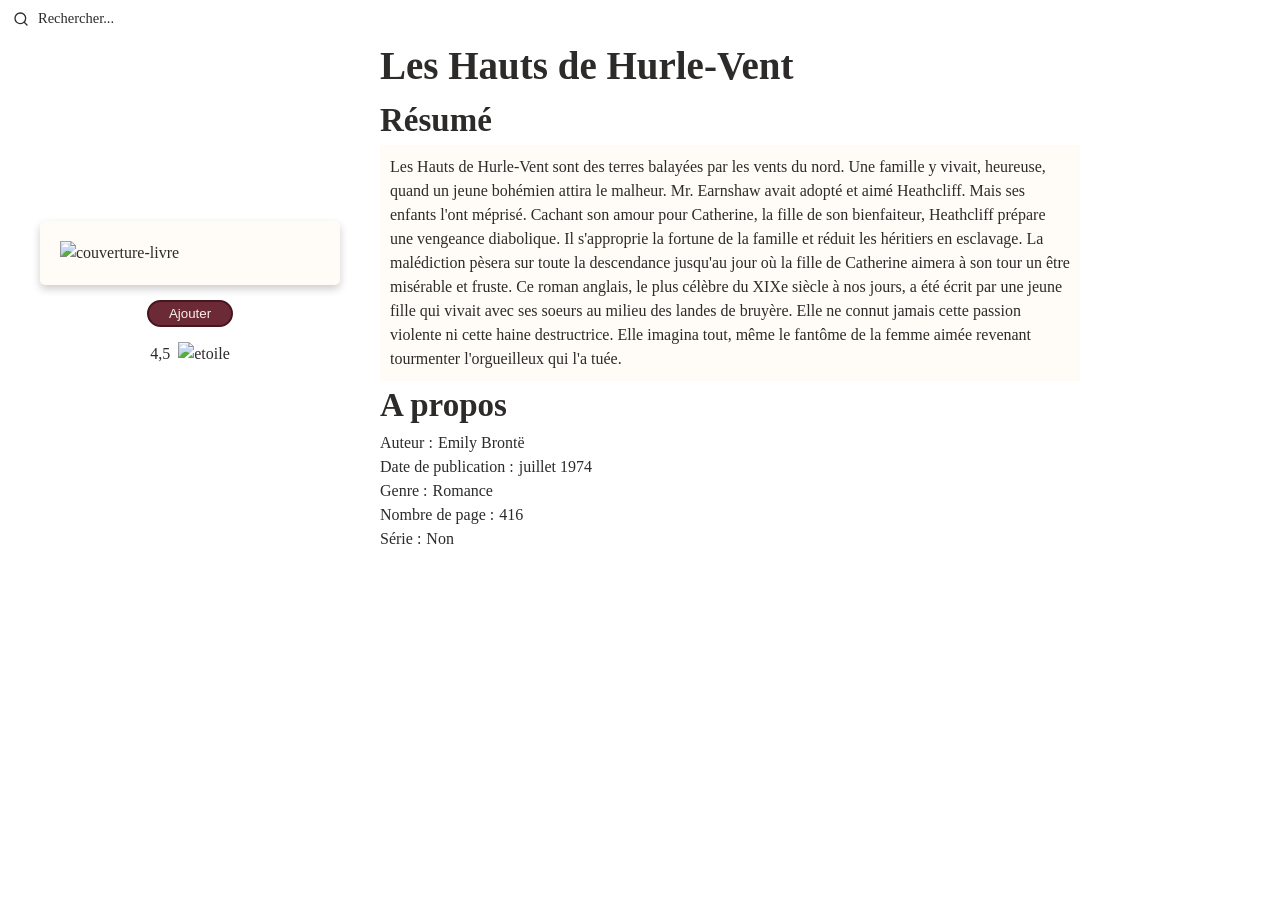
==== css/composants.html @ aeceaa26 "css news files + composants css + schemajson" ====
<!DOCTYPE html>
<html lang="en">
<head>
    <meta charset="UTF-8">
    <meta name="viewport" content="width=device-width, initial-scale=1.0">
    <title>Document</title>
    <link rel="stylesheet" href="/css/composants.css">
    <link rel="stylesheet" href="/css/base.css">
    <link rel="stylesheet" href="/css/mise-en-page.css">
    <link rel="stylesheet" href="/css/tokens.css">
</head>
<body>
    
    <div class="search-bar">
        <svg class="search-icon" width="16" height="16" viewBox="0 0 24 24" fill="none" stroke="currentColor" stroke-width="2" stroke-linecap="round" stroke-linejoin="round"><circle cx="11" cy="11" r="8"/><line x1="21" y1="21" x2="16.65" y2="16.65"/></svg>
        <input type="text" placeholder="Rechercher..." aria-label="Rechercher">
        <button type="button" class="clear-btn" aria-label="Effacer la recherche" onclick="this.previousElementSibling.value='';this.previousElementSibling.focus();this.style.display='none'">
          <svg width="13" height="13" viewBox="0 0 24 24" fill="none" stroke="currentColor" stroke-width="2.5" stroke-linecap="round"><line x1="18" y1="6" x2="6" y2="18"/><line x1="6" y1="6" x2="18" y2="18"/></svg>
        </button>
    </div>
    <div class="div-row">
    
        <!--template composant CARTE LIVRE HTML-->
        <div class="div-couverture-colomn">
            <img class="couverture card"
                src="https://media.hachette.fr/imgArticle/LAROUSSE/2025/9782036088863-001-X.jpeg?source=web&v=c8685ef3d863864246a95506b337af94"
                alt="couverture-livre">
            <button>Ajouter</button>
            <div class="note-row">
                <p>4,5</p>
                <img src="" alt="etoile">
            </div>
        </div>
    
        <div class="div-infos-colomn">
            <h2>Les Hauts de Hurle-Vent</h2>
            <h3>Résumé</h3>
            <p class="summury">Les Hauts de Hurle-Vent sont des terres balayées par les vents du nord. Une famille y vivait,
                heureuse, quand un jeune bohémien attira le malheur. Mr. Earnshaw avait adopté et aimé Heathcliff. Mais ses
                enfants l'ont méprisé. Cachant son amour pour Catherine, la fille de son bienfaiteur, Heathcliff prépare une
                vengeance diabolique. Il s'approprie la fortune de la famille et réduit les héritiers en esclavage. La
                malédiction pèsera sur toute la descendance jusqu'au jour où la fille de Catherine aimera à son tour un être
                misérable et fruste. Ce roman anglais, le plus célèbre du XIXe siècle à nos jours, a été écrit par une jeune
                fille qui vivait avec ses soeurs au milieu des landes de bruyère. Elle ne connut jamais cette passion
                violente ni cette haine destructrice. Elle imagina tout, même le fantôme de la femme aimée revenant
                tourmenter l'orgueilleux qui l'a tuée.</p>
            <h3>A propos</h3>
            <div class="infos-row">
                <p>Auteur : </p>
                <p>Emily Brontë</p>
            </div>
            <div class="infos-row">
                <p>Date de publication : </p>
                <p>juillet 1974</p>
            </div>
            <div class="infos-row">
                <p>Genre : </p>
                <p>Romance</p>
            </div>
            <div class="infos-row">
                <p>Nombre de page : </p>
                <p>416</p>
            </div>
            <div class="infos-row">
                <p>Série : </p>
                <p>Non</p>
            </div>
        </div>
    
    </div>
</body>
</html>
---- css/composants.css ----
/*//// COMPOSANTS VISUELS//////

///// template composant CARTE LIVRE CSS  ///////*/

.couverture{
    width: 280px;
}

.div-couverture-colomn {
    display: flex;
    flex-direction: column;
    width: fit-content;
    align-items: center;
    justify-content: center;
    gap: 15px;
    padding: 40px;
}
.note-row {
    display: flex;
    flex-direction: row;
    gap: 8px;
}
.div-row {
    display: flex;
    flex-direction: row;
    width: 1080px;
}

.infos-row {
    display: flex;
    flex-direction: row;
    gap: 5px;
}

p.summury {
    background-color: #FFFCF7;
    padding: 10px;
}



/* CHAMP DE SAISIE */

 .search-bar {
    position: relative;
    width: 100%;
    max-width: 420px;
    display: flex;
    align-items: center;
  }
 
  .search-bar svg.search-icon {
    position: absolute;
    left: 13px;
    color: var(--text-muted);
    pointer-events: none;
    flex-shrink: 0;
  }
 
  .search-bar input {
    width: 100%;
    font-family: var(--font);
    font-size: 14.5px;
    color: var(--text);
    background: var(--bg);
    border: 1.5px solid var(--border);
    border-radius: 999px;
    padding: 10px 40px 10px 38px;
    outline: none;
    transition: border-color 120ms ease, box-shadow 120ms ease, background-color 120ms ease;
  }
 
  .search-bar input::placeholder {
    color: var(--placeholder);
  }
 
  .search-bar input:hover:not(:focus) {
    border-color: #B4BAC2;
  }
 
  .search-bar input:focus {
    border-color: var(--border-focus);
    box-shadow: 0 0 0 3px var(--ring-focus);
    background: var(--bg);
  }
 
  /* Bouton pour effacer, visible seulement quand il y a du texte */
  .search-bar .clear-btn {
    position: absolute;
    right: 8px;
    display: none;
    align-items: center;
    justify-content: center;
    width: 22px;
    height: 22px;
    border: none;
    border-radius: 50%;
    background: var(--bg-subtle);
    color: var(--text-muted);
    cursor: pointer;
    padding: 0;
  }
 
  .search-bar .clear-btn:hover {
    background: #E5E7EB;
    color: var(--text);
  }
 
  .search-bar input:not(:placeholder-shown) ~ .clear-btn {
    display: flex;
  }

/*DEUXIEME ETAT (survol de la sourie) /////////*/


/*TROISIEME ETAT (survol de la sourie) /////////*/
---- css/base.css ----
*{
    margin: 0px;
    padding: 0px;
    box-sizing: border-box;
}


body{
    font-family: Roboto;
    line-height: 1.5;
    font-size: 16px;
    color: var(--text);
}

main{
    max-width: 1200px;
}


/*////// styles titre ////// */

h1{
    font-family: 'Times New Roman';
}

h2 {
    font-family: 'Times New Roman';
}

ul{
    list-style: none;
}

a{
    text-decoration: none;
}
---- css/mise-en-page.css ----
/*//// STYLE HEADER /////*/

header{
    background-color: var(--bouton);
}

/*//// STYLE NAV /////*/
nav{
    display: flex;
    flex-direction: row;
    align-items: center;
    justify-content: space-between;
    padding: 15px;
}

.div-lien-nav {
    display: flex;
    flex-direction: row;
    gap: 9px;
}




/*///// STYLE FOOTER */

footer {
    background-color: var(--bouton);
}

.div-signature {
    background-color: var(--card);
}

.lien-reseaux-sociaux-row {
    display: flex;
    flex-direction: row;
    align-items: center;
    width: fit-content;
}

.logo-rs-colomn {
    width: fit-content;
    display: flex;
    flex-direction: column;
    align-items: center;
    justify-content: center;
    gap: 10px;
    padding: 10px;
}

.contact-us {
    width: fit-content;
    display: flex;
    flex-direction: column;
    gap: 3px;
    padding: 10px;
}

.subscribe {
    width: fit-content;
    display: flex;
    flex-direction: column;
    align-items: baseline;
    gap: 3px;
    padding: 10px;
}

.div-footer {
    display: flex;
    flex-direction: row;
    align-items: center;
    justify-content: center;
    gap: 45px;
    padding: 3px;
}

button {
    background-color: var(--bouton);
    color: var(--primaire);
    padding: 4px;
    border-color: var(--secondaire-bouton);
    border-style: solid;
    border-radius: 20px;
    padding-right: 20px;
    padding-left: 20px;
    text-align: center;
}
---- css/tokens.css ----
:root {
    --primaire: #F8F3E9;
    --card: #FFFCF7;
    --bordure: #EAE3D2;
    --bouton: #6B2A35;
    --secondaire-bouton: #45161E;
    --text: #2D2B2A;
    --secondaire-text: #575350;
}

h1 {
    font-size: 47px;
}

h2 {
    font-size: 39px;
}

h3 {
    font-size: 33px;
}

h4 {
    font-size: 27px;
}

h5 {
    font-size: 23px;
}

.container {
    width: 1200px;
}

.card {
    width: 300px;
    padding: 20px;
    background: var(--card);
    box-shadow: 0 4px 8px rgba(0, 0, 0, 0.2);
    border-radius: 5px;
}
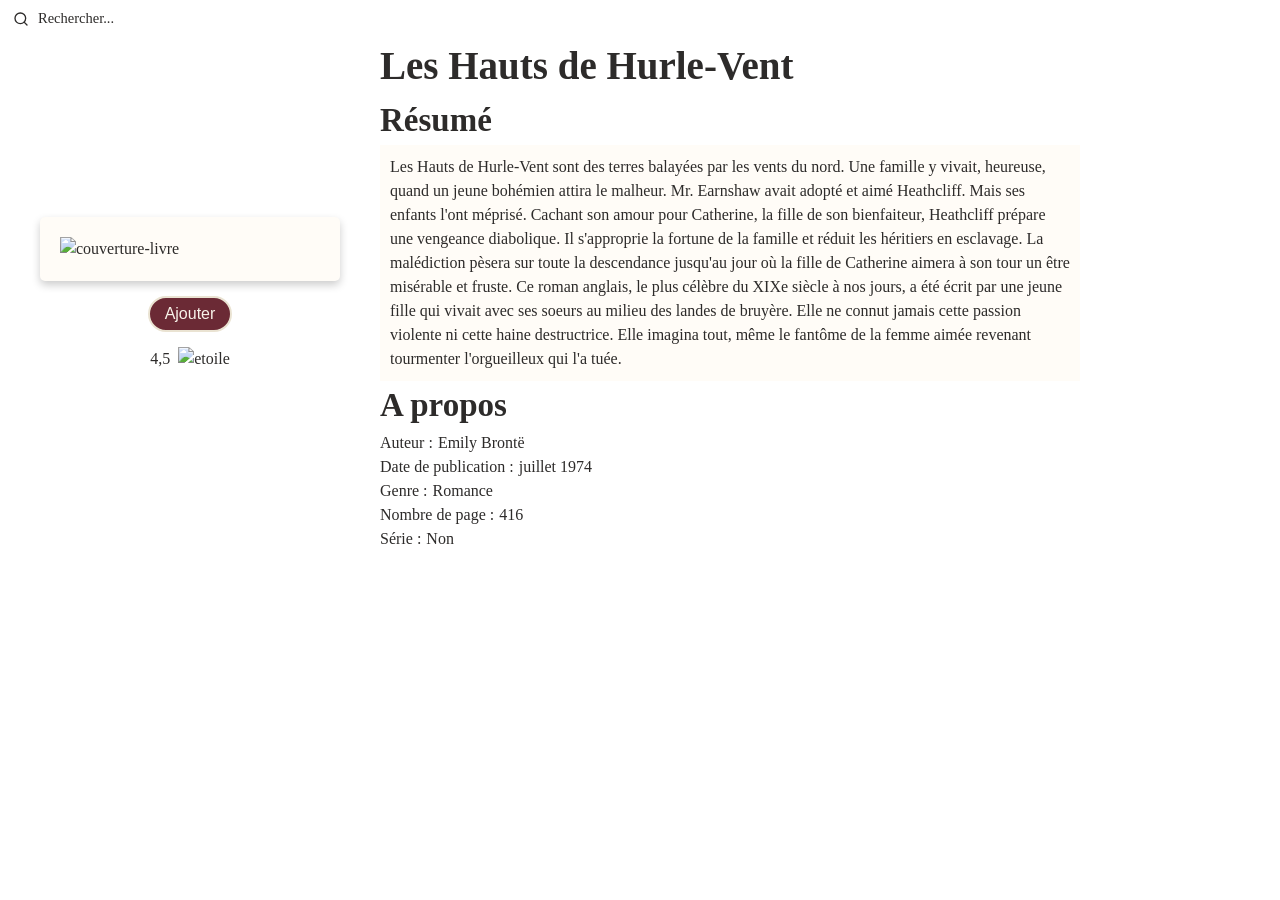
==== commit 8f918ae0: "style css + add assets" ====
--- a/css/composants.html
+++ b/css/composants.html
@@ -66,8 +66,9 @@
                 <p>Non</p>
             </div>
         </div>
-    
     </div>
+
+
 </body>
 </html>
 
--- a/css/mise-en-page.css
+++ b/css/mise-en-page.css
@@ -79,11 +79,22 @@
 button {
     background-color: var(--bouton);
     color: var(--primaire);
-    padding: 4px;
+    padding: 7px;
     border-color: var(--secondaire-bouton);
     border-style: solid;
     border-radius: 20px;
-    padding-right: 20px;
-    padding-left: 20px;
+    padding-right: 15px;
+    padding-left: 15px;
     text-align: center;
+    border-color: #EAE3D2;
+    display: flex;
+    flex-direction: row;
+    gap: 40px;
+    font-size: 16px;
+}
+
+button.statut {
+    border-color: #6b2a35;
+    color: #6b2a35;
+    background-color: #f8f3e9;
 }
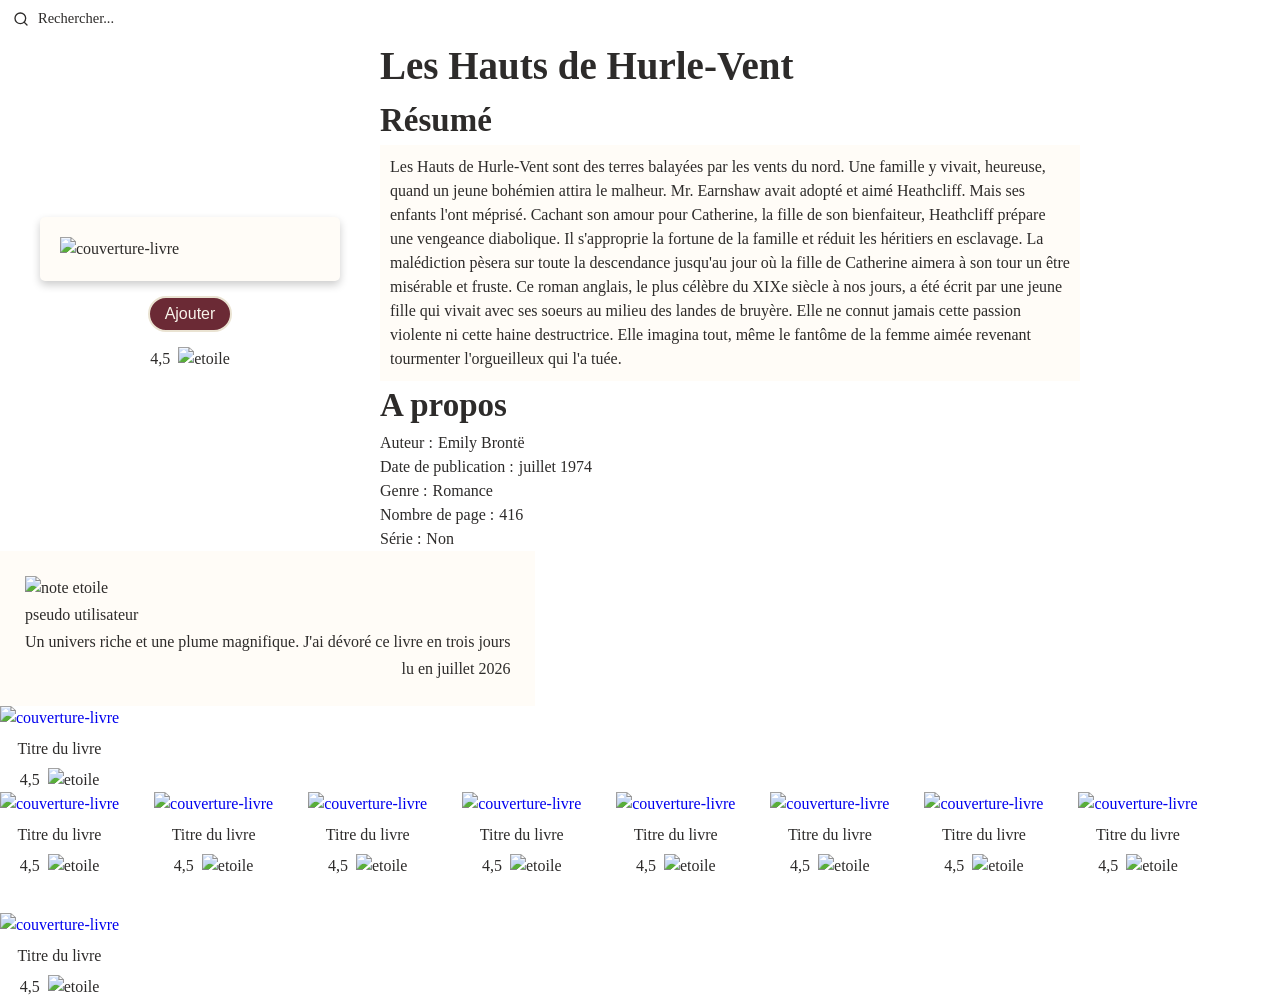
==== commit 79b9c1f2: "css modif + html livre.html/index.html/library.html" ====
--- a/css/composants.html
+++ b/css/composants.html
@@ -69,6 +69,121 @@
     </div>
 
 
+<!--template composant avis utilisateur-->
+<article>
+    <img src="" alt="note etoile">
+    <p>pseudo utilisateur</p>
+    <p>Un univers riche et une plume magnifique. J'ai dévoré ce livre en trois jours</p>
+    <time datetime="2026-07">lu en juillet 2026</time>
+</article>
+
+
+
+
+
+
+
+
+
+
+<!--template composant carte-livre index -->
+
+<div class="div-couverture-colomn-index">
+        <a href="/fiche-livre/livre.html"><img class="couverture card-fiche" src="https://media.hachette.fr/imgArticle/LAROUSSE/2025/9782036088863-001-X.jpeg?source=web&v=c8685ef3d863864246a95506b337af94" alt="couverture-livre"></a>
+        <p>Titre du livre</p>
+        <div class="note-row">
+            <p>4,5</p>
+            <img src="" alt="etoile">
+        </div>
+    </div>
+
+
+<!--template boite grille livre index livre-->
+<div class="grille-flex-wrap">
+
+    <div class="div-couverture-colomn-index">
+        <a href="/fiche-livre/livre.html"><img class="couverture card-fiche" src="https://media.hachette.fr/imgArticle/LAROUSSE/2025/9782036088863-001-X.jpeg?source=web&v=c8685ef3d863864246a95506b337af94" alt="couverture-livre"></a>
+        <p>Titre du livre</p>
+        <div class="note-row">
+            <p>4,5</p>
+            <img src="" alt="etoile">
+        </div>
+    </div>
+
+    <div class="div-couverture-colomn-index">
+        <a href="/fiche-livre/livre.html"><img class="couverture card-fiche" src="https://media.hachette.fr/imgArticle/LAROUSSE/2025/9782036088863-001-X.jpeg?source=web&v=c8685ef3d863864246a95506b337af94" alt="couverture-livre"></a>
+        <p>Titre du livre</p>
+        <div class="note-row">
+            <p>4,5</p>
+            <img src="" alt="etoile">
+        </div>
+    </div>
+
+    <div class="div-couverture-colomn-index">
+        <a href="/fiche-livre/livre.html"><img class="couverture card-fiche" src="https://media.hachette.fr/imgArticle/LAROUSSE/2025/9782036088863-001-X.jpeg?source=web&v=c8685ef3d863864246a95506b337af94" alt="couverture-livre"></a>
+        <p>Titre du livre</p>
+        <div class="note-row">
+            <p>4,5</p>
+            <img src="" alt="etoile">
+        </div>
+    </div>
+
+    <div class="div-couverture-colomn-index">
+        <a href="/fiche-livre/livre.html"><img class="couverture card-fiche" src="https://media.hachette.fr/imgArticle/LAROUSSE/2025/9782036088863-001-X.jpeg?source=web&v=c8685ef3d863864246a95506b337af94" alt="couverture-livre"></a>
+        <p>Titre du livre</p>
+        <div class="note-row">
+            <p>4,5</p>
+            <img src="" alt="etoile">
+        </div>
+    </div>
+
+     <div class="div-couverture-colomn-index">
+        <a href="/fiche-livre/livre.html"><img class="couverture card-fiche" src="https://media.hachette.fr/imgArticle/LAROUSSE/2025/9782036088863-001-X.jpeg?source=web&v=c8685ef3d863864246a95506b337af94" alt="couverture-livre"></a>
+        <p>Titre du livre</p>
+        <div class="note-row">
+            <p>4,5</p>
+            <img src="" alt="etoile">
+        </div>
+    </div>
+
+      <div class="div-couverture-colomn-index">
+        <a href="/fiche-livre/livre.html"><img class="couverture card-fiche" src="https://media.hachette.fr/imgArticle/LAROUSSE/2025/9782036088863-001-X.jpeg?source=web&v=c8685ef3d863864246a95506b337af94" alt="couverture-livre"></a>
+        <p>Titre du livre</p>
+        <div class="note-row">
+            <p>4,5</p>
+            <img src="" alt="etoile">
+        </div>
+    </div>
+
+    <div class="div-couverture-colomn-index">
+        <a href="/fiche-livre/livre.html"><img class="couverture card-fiche" src="https://media.hachette.fr/imgArticle/LAROUSSE/2025/9782036088863-001-X.jpeg?source=web&v=c8685ef3d863864246a95506b337af94" alt="couverture-livre"></a>
+        <p>Titre du livre</p>
+        <div class="note-row">
+            <p>4,5</p>
+            <img src="" alt="etoile">
+        </div>
+    </div>
+
+    <div class="div-couverture-colomn-index">
+        <a href="/fiche-livre/livre.html"><img class="couverture card-fiche" src="https://media.hachette.fr/imgArticle/LAROUSSE/2025/9782036088863-001-X.jpeg?source=web&v=c8685ef3d863864246a95506b337af94" alt="couverture-livre"></a>
+        <p>Titre du livre</p>
+        <div class="note-row">
+            <p>4,5</p>
+            <img src="" alt="etoile">
+        </div>
+    </div>
+
+    <div class="div-couverture-colomn-index">
+        <a href="/fiche-livre/livre.html"><img class="couverture card-fiche" src="https://media.hachette.fr/imgArticle/LAROUSSE/2025/9782036088863-001-X.jpeg?source=web&v=c8685ef3d863864246a95506b337af94" alt="couverture-livre"></a>
+        <p>Titre du livre</p>
+        <div class="note-row">
+            <p>4,5</p>
+            <img src="" alt="etoile">
+        </div>
+    </div>
+
+</div>
+
 </body>
 </html>
 
--- a/css/composants.css
+++ b/css/composants.css
@@ -112,7 +112,83 @@
     display: flex;
   }
 
-/*DEUXIEME ETAT (survol de la sourie) /////////*/
+.div-couverture-colomn-index {
+    width: fit-content;
+    display: flex;
+    flex-direction: column;
+    align-items: center;
+    justify-content: center;
+    gap: 7px;
+}
+
+.grille-flex-wrap {
+    display: flex;
+    flex-wrap:wrap;
+    gap: 35px;
+    width: fit-content;
+    margin: auto;
+}
+
+img.couverture.card-fiche {
+    width: 230px;
+}
 
 
-/*TROISIEME ETAT (survol de la sourie) /////////*/+/*//// template formulaire noter un livre CSS //////*/
+
+fieldset {
+  border: 1px solid #ccc;
+  border-radius: 8px;
+  padding: 1rem 1.5rem;
+  margin-bottom: 2rem;
+}
+
+legend {
+  font-weight: bold;
+  padding: 0 0.5rem;
+}
+
+.note-etoile {
+  display: flex;
+  flex-direction: row-reverse;
+  gap: 0.25rem;
+  justify-content: flex-end;
+}
+
+.note-etoile input {
+  position: absolute;
+  opacity: 0;
+}
+
+.note-etoile label {
+  font-size: 1.8rem;
+  color: #ccc;
+  cursor: pointer;
+}
+
+.note-etoile input:checked ~ label,
+.note-etoile label:hover,
+.note-etoile label:hover ~ label {
+  color: #f5a623;
+}
+
+.note-etoile input:focus-visible + label {
+  outline: 2px solid #2563eb;
+  outline-offset: 2px;
+}
+
+/* template avis utilisateur CSS////*/
+
+article {
+    width: fit-content;
+    background-color: #FFFCF7;
+    padding: 25px;
+    border-color: #EAE3D2;
+    display: flex;
+    flex-direction: column;
+    gap: 3px;
+}
+
+time {
+    text-align: end;
+}
--- a/css/mise-en-page.css
+++ b/css/mise-en-page.css
@@ -20,7 +20,9 @@
     gap: 9px;
 }
 
-
+.lien {
+    width: 30px;
+}
 
 
 /*///// STYLE FOOTER */
@@ -97,4 +99,8 @@
     border-color: #6b2a35;
     color: #6b2a35;
     background-color: #f8f3e9;
+}
+
+.icon {
+    width: 100px;
 }
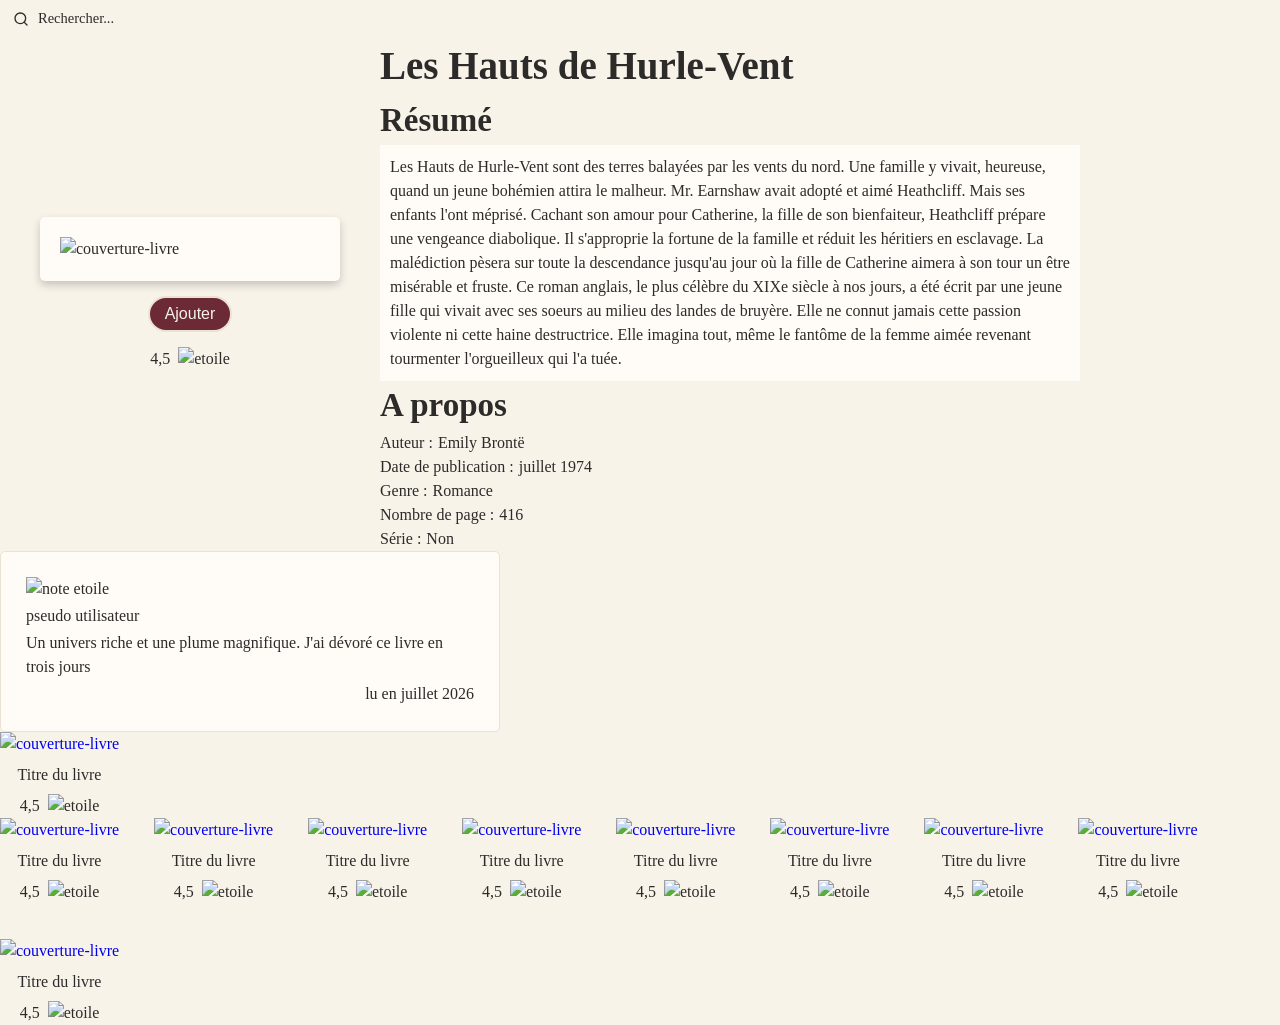
==== commit 4342aa5c: "fix (html): correction chemin des liens" ====
--- a/css/composants.html
+++ b/css/composants.html
@@ -4,10 +4,10 @@
     <meta charset="UTF-8">
     <meta name="viewport" content="width=device-width, initial-scale=1.0">
     <title>Document</title>
-    <link rel="stylesheet" href="/css/composants.css">
-    <link rel="stylesheet" href="/css/base.css">
-    <link rel="stylesheet" href="/css/mise-en-page.css">
-    <link rel="stylesheet" href="/css/tokens.css">
+    <link rel="stylesheet" href="../css/composants.css">
+    <link rel="stylesheet" href="../css/base.css">
+    <link rel="stylesheet" href="../css/mise-en-page.css">
+    <link rel="stylesheet" href="../css/tokens.css">
 </head>
 <body>
     
@@ -89,7 +89,7 @@
 <!--template composant carte-livre index -->
 
 <div class="div-couverture-colomn-index">
-        <a href="/fiche-livre/livre.html"><img class="couverture card-fiche" src="https://media.hachette.fr/imgArticle/LAROUSSE/2025/9782036088863-001-X.jpeg?source=web&v=c8685ef3d863864246a95506b337af94" alt="couverture-livre"></a>
+        <a href="../fiche-livre/livre.html"><img class="couverture card-fiche" src="https://media.hachette.fr/imgArticle/LAROUSSE/2025/9782036088863-001-X.jpeg?source=web&v=c8685ef3d863864246a95506b337af94" alt="couverture-livre"></a>
         <p>Titre du livre</p>
         <div class="note-row">
             <p>4,5</p>
@@ -102,7 +102,7 @@
 <div class="grille-flex-wrap">
 
     <div class="div-couverture-colomn-index">
-        <a href="/fiche-livre/livre.html"><img class="couverture card-fiche" src="https://media.hachette.fr/imgArticle/LAROUSSE/2025/9782036088863-001-X.jpeg?source=web&v=c8685ef3d863864246a95506b337af94" alt="couverture-livre"></a>
+        <a href="../fiche-livre/livre.html"><img class="couverture card-fiche" src="https://media.hachette.fr/imgArticle/LAROUSSE/2025/9782036088863-001-X.jpeg?source=web&v=c8685ef3d863864246a95506b337af94" alt="couverture-livre"></a>
         <p>Titre du livre</p>
         <div class="note-row">
             <p>4,5</p>
@@ -111,7 +111,7 @@
     </div>
 
     <div class="div-couverture-colomn-index">
-        <a href="/fiche-livre/livre.html"><img class="couverture card-fiche" src="https://media.hachette.fr/imgArticle/LAROUSSE/2025/9782036088863-001-X.jpeg?source=web&v=c8685ef3d863864246a95506b337af94" alt="couverture-livre"></a>
+        <a href="../fiche-livre/livre.html"><img class="couverture card-fiche" src="https://media.hachette.fr/imgArticle/LAROUSSE/2025/9782036088863-001-X.jpeg?source=web&v=c8685ef3d863864246a95506b337af94" alt="couverture-livre"></a>
         <p>Titre du livre</p>
         <div class="note-row">
             <p>4,5</p>
@@ -120,7 +120,7 @@
     </div>
 
     <div class="div-couverture-colomn-index">
-        <a href="/fiche-livre/livre.html"><img class="couverture card-fiche" src="https://media.hachette.fr/imgArticle/LAROUSSE/2025/9782036088863-001-X.jpeg?source=web&v=c8685ef3d863864246a95506b337af94" alt="couverture-livre"></a>
+        <a href="../fiche-livre/livre.html"><img class="couverture card-fiche" src="https://media.hachette.fr/imgArticle/LAROUSSE/2025/9782036088863-001-X.jpeg?source=web&v=c8685ef3d863864246a95506b337af94" alt="couverture-livre"></a>
         <p>Titre du livre</p>
         <div class="note-row">
             <p>4,5</p>
@@ -129,7 +129,7 @@
     </div>
 
     <div class="div-couverture-colomn-index">
-        <a href="/fiche-livre/livre.html"><img class="couverture card-fiche" src="https://media.hachette.fr/imgArticle/LAROUSSE/2025/9782036088863-001-X.jpeg?source=web&v=c8685ef3d863864246a95506b337af94" alt="couverture-livre"></a>
+        <a href="../fiche-livre/livre.html"><img class="couverture card-fiche" src="https://media.hachette.fr/imgArticle/LAROUSSE/2025/9782036088863-001-X.jpeg?source=web&v=c8685ef3d863864246a95506b337af94" alt="couverture-livre"></a>
         <p>Titre du livre</p>
         <div class="note-row">
             <p>4,5</p>
@@ -138,7 +138,7 @@
     </div>
 
      <div class="div-couverture-colomn-index">
-        <a href="/fiche-livre/livre.html"><img class="couverture card-fiche" src="https://media.hachette.fr/imgArticle/LAROUSSE/2025/9782036088863-001-X.jpeg?source=web&v=c8685ef3d863864246a95506b337af94" alt="couverture-livre"></a>
+        <a href="../fiche-livre/livre.html"><img class="couverture card-fiche" src="https://media.hachette.fr/imgArticle/LAROUSSE/2025/9782036088863-001-X.jpeg?source=web&v=c8685ef3d863864246a95506b337af94" alt="couverture-livre"></a>
         <p>Titre du livre</p>
         <div class="note-row">
             <p>4,5</p>
@@ -147,7 +147,7 @@
     </div>
 
       <div class="div-couverture-colomn-index">
-        <a href="/fiche-livre/livre.html"><img class="couverture card-fiche" src="https://media.hachette.fr/imgArticle/LAROUSSE/2025/9782036088863-001-X.jpeg?source=web&v=c8685ef3d863864246a95506b337af94" alt="couverture-livre"></a>
+        <a href="../fiche-livre/livre.html"><img class="couverture card-fiche" src="https://media.hachette.fr/imgArticle/LAROUSSE/2025/9782036088863-001-X.jpeg?source=web&v=c8685ef3d863864246a95506b337af94" alt="couverture-livre"></a>
         <p>Titre du livre</p>
         <div class="note-row">
             <p>4,5</p>
@@ -156,7 +156,7 @@
     </div>
 
     <div class="div-couverture-colomn-index">
-        <a href="/fiche-livre/livre.html"><img class="couverture card-fiche" src="https://media.hachette.fr/imgArticle/LAROUSSE/2025/9782036088863-001-X.jpeg?source=web&v=c8685ef3d863864246a95506b337af94" alt="couverture-livre"></a>
+        <a href="../fiche-livre/livre.html"><img class="couverture card-fiche" src="https://media.hachette.fr/imgArticle/LAROUSSE/2025/9782036088863-001-X.jpeg?source=web&v=c8685ef3d863864246a95506b337af94" alt="couverture-livre"></a>
         <p>Titre du livre</p>
         <div class="note-row">
             <p>4,5</p>
@@ -165,7 +165,7 @@
     </div>
 
     <div class="div-couverture-colomn-index">
-        <a href="/fiche-livre/livre.html"><img class="couverture card-fiche" src="https://media.hachette.fr/imgArticle/LAROUSSE/2025/9782036088863-001-X.jpeg?source=web&v=c8685ef3d863864246a95506b337af94" alt="couverture-livre"></a>
+        <a href="../fiche-livre/livre.html"><img class="couverture card-fiche" src="https://media.hachette.fr/imgArticle/LAROUSSE/2025/9782036088863-001-X.jpeg?source=web&v=c8685ef3d863864246a95506b337af94" alt="couverture-livre"></a>
         <p>Titre du livre</p>
         <div class="note-row">
             <p>4,5</p>
@@ -174,7 +174,7 @@
     </div>
 
     <div class="div-couverture-colomn-index">
-        <a href="/fiche-livre/livre.html"><img class="couverture card-fiche" src="https://media.hachette.fr/imgArticle/LAROUSSE/2025/9782036088863-001-X.jpeg?source=web&v=c8685ef3d863864246a95506b337af94" alt="couverture-livre"></a>
+        <a href="../fiche-livre/livre.html"><img class="couverture card-fiche" src="https://media.hachette.fr/imgArticle/LAROUSSE/2025/9782036088863-001-X.jpeg?source=web&v=c8685ef3d863864246a95506b337af94" alt="couverture-livre"></a>
         <p>Titre du livre</p>
         <div class="note-row">
             <p>4,5</p>
--- a/css/composants.css
+++ b/css/composants.css
@@ -1,143 +1,153 @@
-
-
-/*//// COMPOSANTS VISUELS//////
+/*//// COMPOSANTS VISUELS///////*
+
+
+
+
 
 ///// template composant CARTE LIVRE CSS  ///////*/
 
-.couverture{
-    width: 280px;
+.couverture {
+  width: 280px;
 }
 
 .div-couverture-colomn {
-    display: flex;
-    flex-direction: column;
-    width: fit-content;
-    align-items: center;
-    justify-content: center;
-    gap: 15px;
-    padding: 40px;
-}
+  display: flex;
+  flex-direction: column;
+  width: fit-content;
+  align-items: center;
+  justify-content: center;
+  gap: 15px;
+  padding: 40px;
+}
+
 .note-row {
-    display: flex;
-    flex-direction: row;
-    gap: 8px;
-}
+  display: flex;
+  flex-direction: row;
+  gap: 8px;
+}
+
 .div-row {
-    display: flex;
-    flex-direction: row;
-    width: 1080px;
+  display: flex;
+  flex-direction: row;
+  width: 1080px;
 }
 
 .infos-row {
-    display: flex;
-    flex-direction: row;
-    gap: 5px;
+  display: flex;
+  flex-direction: row;
+  gap: 5px;
 }
 
 p.summury {
-    background-color: #FFFCF7;
-    padding: 10px;
-}
-
+  background-color: #FFFCF7;
+  padding: 10px;
+}
+
+
+
+img.logo-nav {
+    width: 150px;
+}
 
 
 /* CHAMP DE SAISIE */
 
- .search-bar {
-    position: relative;
-    width: 100%;
-    max-width: 420px;
-    display: flex;
-    align-items: center;
-  }
- 
-  .search-bar svg.search-icon {
-    position: absolute;
-    left: 13px;
-    color: var(--text-muted);
-    pointer-events: none;
-    flex-shrink: 0;
-  }
- 
-  .search-bar input {
-    width: 100%;
-    font-family: var(--font);
-    font-size: 14.5px;
-    color: var(--text);
-    background: var(--bg);
-    border: 1.5px solid var(--border);
-    border-radius: 999px;
-    padding: 10px 40px 10px 38px;
-    outline: none;
-    transition: border-color 120ms ease, box-shadow 120ms ease, background-color 120ms ease;
-  }
- 
-  .search-bar input::placeholder {
-    color: var(--placeholder);
-  }
- 
-  .search-bar input:hover:not(:focus) {
-    border-color: #B4BAC2;
-  }
- 
-  .search-bar input:focus {
-    border-color: var(--border-focus);
-    box-shadow: 0 0 0 3px var(--ring-focus);
-    background: var(--bg);
-  }
- 
-  /* Bouton pour effacer, visible seulement quand il y a du texte */
-  .search-bar .clear-btn {
-    position: absolute;
-    right: 8px;
-    display: none;
-    align-items: center;
-    justify-content: center;
-    width: 22px;
-    height: 22px;
-    border: none;
-    border-radius: 50%;
-    background: var(--bg-subtle);
-    color: var(--text-muted);
-    cursor: pointer;
-    padding: 0;
-  }
- 
-  .search-bar .clear-btn:hover {
-    background: #E5E7EB;
-    color: var(--text);
-  }
- 
-  .search-bar input:not(:placeholder-shown) ~ .clear-btn {
-    display: flex;
-  }
+.search-bar {
+  position: relative;
+  width: 100%;
+  max-width: 420px;
+  display: flex;
+  align-items: center;
+}
+
+.search-bar svg.search-icon {
+  position: absolute;
+  left: 13px;
+  color: var(--text-muted);
+  pointer-events: none;
+  flex-shrink: 0;
+}
+
+.search-bar input {
+  width: 100%;
+  font-family: var(--font);
+  font-size: 14.5px;
+  color: var(--text);
+  background: var(--bg);
+  border: 1.5px solid var(--border);
+  border-radius: 999px;
+  padding: 10px 40px 10px 38px;
+  outline: none;
+  transition: border-color 120ms ease, box-shadow 120ms ease, background-color 120ms ease;
+}
+
+.search-bar input::placeholder {
+  color: var(--placeholder);
+}
+
+.search-bar input:hover:not(:focus) {
+  border-color: #B4BAC2;
+}
+
+.search-bar input:focus {
+  border-color: var(--border-focus);
+  box-shadow: 0 0 0 3px var(--ring-focus);
+  background: var(--bg);
+}
+
+/* Bouton pour effacer, visible seulement quand il y a du texte */
+.search-bar .clear-btn {
+  position: absolute;
+  right: 8px;
+  display: none;
+  align-items: center;
+  justify-content: center;
+  width: 22px;
+  height: 22px;
+  border: none;
+  border-radius: 50%;
+  background: var(--bg-subtle);
+  color: var(--text-muted);
+  cursor: pointer;
+  padding: 0;
+}
+
+.search-bar .clear-btn:hover {
+  background: var(--card);
+  color: var(--text);
+}
+
+.search-bar input:not(:placeholder-shown)~.clear-btn {
+  display: flex;
+}
 
 .div-couverture-colomn-index {
-    width: fit-content;
-    display: flex;
-    flex-direction: column;
-    align-items: center;
-    justify-content: center;
-    gap: 7px;
+  width: fit-content;
+  display: flex;
+  flex-direction: column;
+  align-items: center;
+  justify-content: center;
+  gap: 7px;
 }
 
 .grille-flex-wrap {
-    display: flex;
-    flex-wrap:wrap;
-    gap: 35px;
-    width: fit-content;
-    margin: auto;
+  display: flex;
+  flex-wrap: wrap;
+  gap: 35px;
+  width: fit-content;
+  margin: auto;
 }
 
 img.couverture.card-fiche {
-    width: 230px;
+  max-width: 100%;
+  height: auto;
 }
 
 
 /*//// template formulaire noter un livre CSS //////*/
 
 fieldset {
-  border: 1px solid #ccc;
+  border: 1px solid var(--bordure);
   border-radius: 8px;
   padding: 1rem 1.5rem;
   margin-bottom: 2rem;
@@ -166,13 +176,13 @@
   cursor: pointer;
 }
 
-.note-etoile input:checked ~ label,
+.note-etoile input:checked~label,
 .note-etoile label:hover,
-.note-etoile label:hover ~ label {
+.note-etoile label:hover~label {
   color: #f5a623;
 }
 
-.note-etoile input:focus-visible + label {
+.note-etoile input:focus-visible+label {
   outline: 2px solid #2563eb;
   outline-offset: 2px;
 }
@@ -180,15 +190,17 @@
 /* template avis utilisateur CSS////*/
 
 article {
-    width: fit-content;
-    background-color: #FFFCF7;
-    padding: 25px;
-    border-color: #EAE3D2;
-    display: flex;
-    flex-direction: column;
-    gap: 3px;
+  width: fit-content;
+  background-color: var(--card);
+  padding: 25px;
+  border: 1px solid var(--bordure);
+  display: flex;
+  flex-direction: column;
+  gap: 3px;
+  border-radius: 5px;
+  max-width: 500px;
 }
 
 time {
-    text-align: end;
+  text-align: end;
 }
--- a/css/base.css
+++ b/css/base.css
@@ -10,6 +10,7 @@
     line-height: 1.5;
     font-size: 16px;
     color: var(--text);
+    background-color: var(--primaire);
 }
 
 main{
--- a/css/mise-en-page.css
+++ b/css/mise-en-page.css
@@ -1,8 +1,14 @@
+.fil-activite {
+    display: flex;
+    flex-wrap: wrap;
+    gap: 0;
+}
 
 /*//// STYLE HEADER /////*/
 
 header{
     background-color: var(--bouton);
+    color: var(--primaire);
 }
 
 /*//// STYLE NAV /////*/
@@ -78,6 +84,8 @@
     padding: 3px;
 }
 
+/*---- css bouton interaction---*/
+
 button {
     background-color: var(--bouton);
     color: var(--primaire);
@@ -88,7 +96,7 @@
     padding-right: 15px;
     padding-left: 15px;
     text-align: center;
-    border-color: #EAE3D2;
+    border-color: var(--bordure);
     display: flex;
     flex-direction: row;
     gap: 40px;
@@ -96,11 +104,41 @@
 }
 
 button.statut {
-    border-color: #6b2a35;
-    color: #6b2a35;
-    background-color: #f8f3e9;
+    border-color: var(--bouton);
+    color: var(--bouton);
+    background-color: var(--primaire);
 }
 
+button:hover{
+    background-color: var(--primaire);
+    color: var(--bouton);
+    border-color: var(--bouton);
+}
+
+button:focus-visible{
+    background-color: var(--primaire);
+    color: var(--bouton);
+    border-color: var(--bouton);
+}
+
+button:disabled{
+    background-color: rgba(128, 128, 128, 0.709);
+    color: black;
+    border-color: black;
+    cursor: not-allowed;
+}
+
+
+
+
 .icon {
+    max-width: 100%;
     width: 100px;
+    height: auto;
+}
+
+.div-photo {
+    background-color: var(--bouton);
+    color: var(--primaire);
+    border-radius: 5px;
 }
--- a/css/tokens.css
+++ b/css/tokens.css
@@ -9,27 +9,30 @@
 }
 
 h1 {
-    font-size: 47px;
+    font-size: clamp(28px, 5vw, 47px);
 }
 
 h2 {
-    font-size: 39px;
+    font-size: clamp(20px, 5vw, 39px);
 }
 
 h3 {
-    font-size: 33px;
+    font-size: clamp(17px, 5vw, 33px);
 }
 
 h4 {
-    font-size: 27px;
+    font-size: clamp(13px, 5vw, 27px);
 }
 
 h5 {
-    font-size: 23px;
+    font-size: clamp(11px, 5vw, 23px);
 }
 
 .container {
-    width: 1200px;
+    width: 100%;
+    max-width: 1200px; 
+    margin: auto;
+    padding: 40px 20px;
 }
 
 .card {
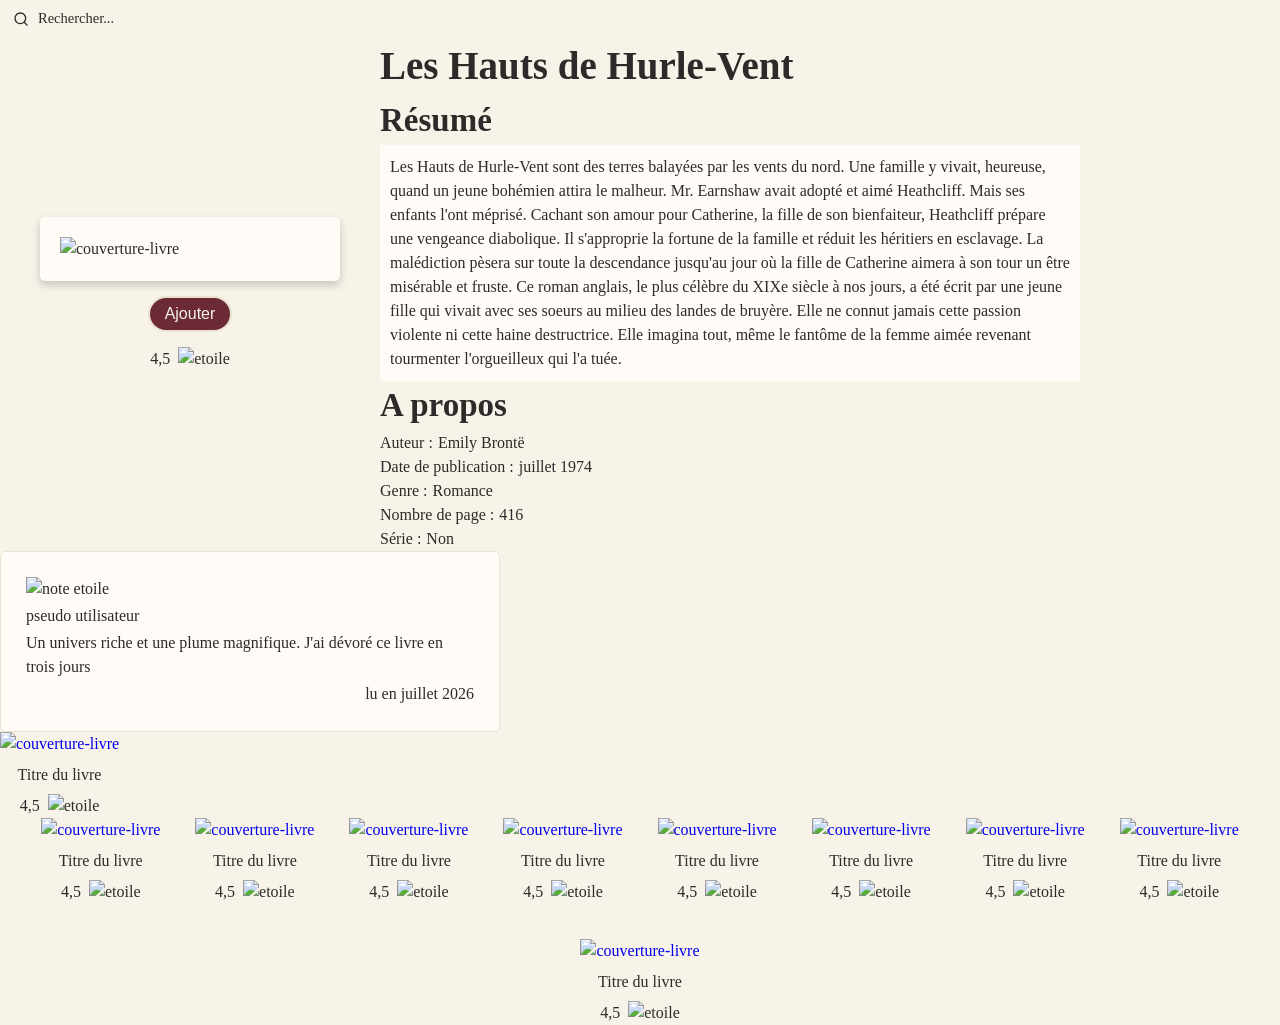
==== commit a32a9783: "create (js- css) : fonction livre.js + style css" ====
--- a/css/composants.html
+++ b/css/composants.html
@@ -185,12 +185,4 @@
 </div>
 
 </body>
-</html>
-
-
-
-
-
-
-
-
+</html>
--- a/css/composants.css
+++ b/css/composants.css
@@ -46,7 +46,7 @@
 
 
 img.logo-nav {
-    width: 150px;
+  width: 150px;
 }
 
 
@@ -136,12 +136,15 @@
   gap: 35px;
   width: fit-content;
   margin: auto;
-}
-
-img.couverture.card-fiche {
-  max-width: 100%;
-  height: auto;
-}
+  align-items: center;
+  justify-content: center;
+}
+
+.div-couverture-colomn.img {
+  width: 324px;
+  height: 381px;
+}
+
 
 
 /*//// template formulaire noter un livre CSS //////*/
@@ -161,7 +164,6 @@
 .note-etoile {
   display: flex;
   flex-direction: row-reverse;
-  gap: 0.25rem;
   justify-content: flex-end;
 }
 
@@ -174,6 +176,11 @@
   font-size: 1.8rem;
   color: #ccc;
   cursor: pointer;
+  position: relative;
+  display: inline-block;
+  width: 0.5em;
+  height: 2em;
+  overflow: hidden;
 }
 
 .note-etoile input:checked~label,
@@ -187,6 +194,21 @@
   outline-offset: 2px;
 }
 
+.note-etoile label::before {
+  content: "★";
+  position: absolute;
+  top: 0;
+  width: 1em;
+}
+
+.note-etoile label.demi-gauche::before {
+  left: 0;
+}
+
+.note-etoile label.demi-droite::before {
+  left: -0.5em;
+}
+
 /* template avis utilisateur CSS////*/
 
 article {
--- a/css/mise-en-page.css
+++ b/css/mise-en-page.css
@@ -17,17 +17,18 @@
     flex-direction: row;
     align-items: center;
     justify-content: space-between;
-    padding: 15px;
+    padding: 20px;
 }
 
 .div-lien-nav {
     display: flex;
     flex-direction: row;
-    gap: 9px;
+    gap: 30px;
+    padding: 10px 15px;
 }
 
 .lien {
-    width: 30px;
+    width: 35px;
 }
 
 
@@ -35,6 +36,7 @@
 
 footer {
     background-color: var(--bouton);
+    color: var(--primaire);
 }
 
 .div-signature {
@@ -78,10 +80,8 @@
 .div-footer {
     display: flex;
     flex-direction: row;
-    align-items: center;
     justify-content: center;
-    gap: 45px;
-    padding: 3px;
+    gap: 100px;
 }
 
 /*---- css bouton interaction---*/
@@ -128,12 +128,9 @@
     cursor: not-allowed;
 }
 
-
-
-
 .icon {
     max-width: 100%;
-    width: 100px;
+    width: 75px;
     height: auto;
 }
 
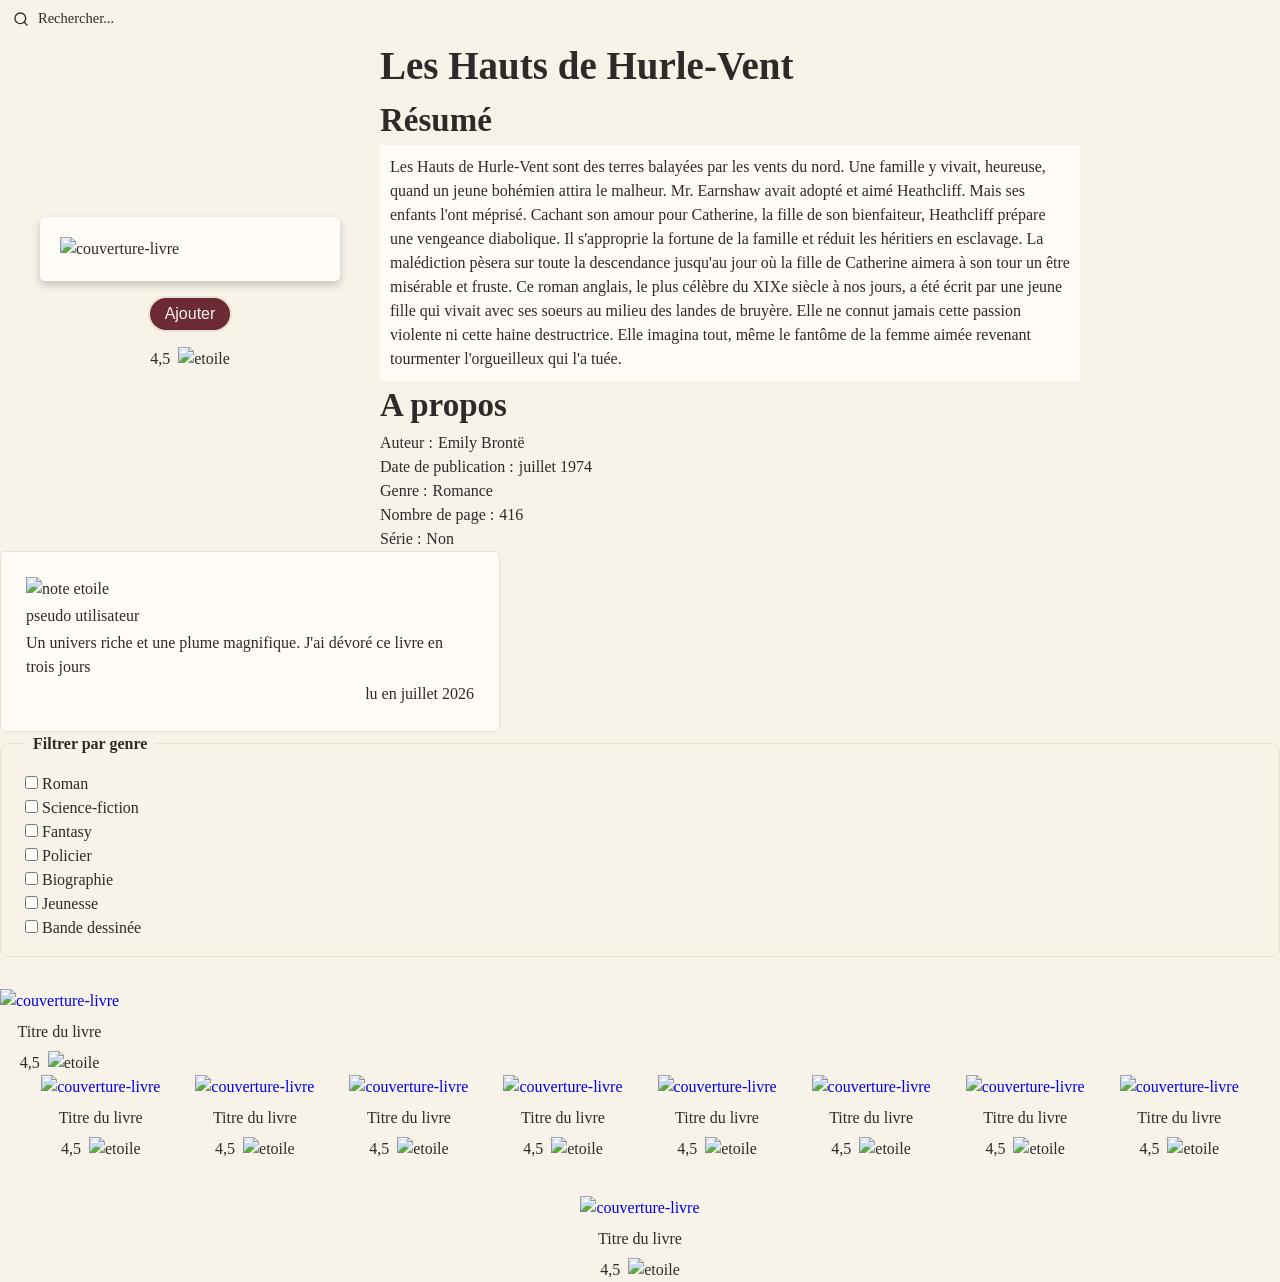
==== commit 9848e6db: "create (js) : fonction trouverLivre ok + fonction remplirFicheLivre ok" ====
--- a/css/composants.html
+++ b/css/composants.html
@@ -1,5 +1,6 @@
 <!DOCTYPE html>
 <html lang="en">
+
 <head>
     <meta charset="UTF-8">
     <meta name="viewport" content="width=device-width, initial-scale=1.0">
@@ -9,17 +10,27 @@
     <link rel="stylesheet" href="../css/mise-en-page.css">
     <link rel="stylesheet" href="../css/tokens.css">
 </head>
+
 <body>
-    
+
     <div class="search-bar">
-        <svg class="search-icon" width="16" height="16" viewBox="0 0 24 24" fill="none" stroke="currentColor" stroke-width="2" stroke-linecap="round" stroke-linejoin="round"><circle cx="11" cy="11" r="8"/><line x1="21" y1="21" x2="16.65" y2="16.65"/></svg>
+        <svg class="search-icon" width="16" height="16" viewBox="0 0 24 24" fill="none" stroke="currentColor"
+            stroke-width="2" stroke-linecap="round" stroke-linejoin="round">
+            <circle cx="11" cy="11" r="8" />
+            <line x1="21" y1="21" x2="16.65" y2="16.65" />
+        </svg>
         <input type="text" placeholder="Rechercher..." aria-label="Rechercher">
-        <button type="button" class="clear-btn" aria-label="Effacer la recherche" onclick="this.previousElementSibling.value='';this.previousElementSibling.focus();this.style.display='none'">
-          <svg width="13" height="13" viewBox="0 0 24 24" fill="none" stroke="currentColor" stroke-width="2.5" stroke-linecap="round"><line x1="18" y1="6" x2="6" y2="18"/><line x1="6" y1="6" x2="18" y2="18"/></svg>
+        <button type="button" class="clear-btn" aria-label="Effacer la recherche"
+            onclick="this.previousElementSibling.value='';this.previousElementSibling.focus();this.style.display='none'">
+            <svg width="13" height="13" viewBox="0 0 24 24" fill="none" stroke="currentColor" stroke-width="2.5"
+                stroke-linecap="round">
+                <line x1="18" y1="6" x2="6" y2="18" />
+                <line x1="6" y1="6" x2="18" y2="18" />
+            </svg>
         </button>
     </div>
     <div class="div-row">
-    
+
         <!--template composant CARTE LIVRE HTML-->
         <div class="div-couverture-colomn">
             <img class="couverture card"
@@ -31,16 +42,21 @@
                 <img src="" alt="etoile">
             </div>
         </div>
-    
+
         <div class="div-infos-colomn">
             <h2>Les Hauts de Hurle-Vent</h2>
             <h3>Résumé</h3>
-            <p class="summury">Les Hauts de Hurle-Vent sont des terres balayées par les vents du nord. Une famille y vivait,
-                heureuse, quand un jeune bohémien attira le malheur. Mr. Earnshaw avait adopté et aimé Heathcliff. Mais ses
-                enfants l'ont méprisé. Cachant son amour pour Catherine, la fille de son bienfaiteur, Heathcliff prépare une
+            <p class="summury">Les Hauts de Hurle-Vent sont des terres balayées par les vents du nord. Une famille y
+                vivait,
+                heureuse, quand un jeune bohémien attira le malheur. Mr. Earnshaw avait adopté et aimé Heathcliff. Mais
+                ses
+                enfants l'ont méprisé. Cachant son amour pour Catherine, la fille de son bienfaiteur, Heathcliff prépare
+                une
                 vengeance diabolique. Il s'approprie la fortune de la famille et réduit les héritiers en esclavage. La
-                malédiction pèsera sur toute la descendance jusqu'au jour où la fille de Catherine aimera à son tour un être
-                misérable et fruste. Ce roman anglais, le plus célèbre du XIXe siècle à nos jours, a été écrit par une jeune
+                malédiction pèsera sur toute la descendance jusqu'au jour où la fille de Catherine aimera à son tour un
+                être
+                misérable et fruste. Ce roman anglais, le plus célèbre du XIXe siècle à nos jours, a été écrit par une
+                jeune
                 fille qui vivait avec ses soeurs au milieu des landes de bruyère. Elle ne connut jamais cette passion
                 violente ni cette haine destructrice. Elle imagina tout, même le fantôme de la femme aimée revenant
                 tourmenter l'orgueilleux qui l'a tuée.</p>
@@ -69,27 +85,63 @@
     </div>
 
 
-<!--template composant avis utilisateur-->
-<article>
-    <img src="" alt="note etoile">
-    <p>pseudo utilisateur</p>
-    <p>Un univers riche et une plume magnifique. J'ai dévoré ce livre en trois jours</p>
-    <time datetime="2026-07">lu en juillet 2026</time>
-</article>
-
-
-
-
-
-
-
-
-
-
-<!--template composant carte-livre index -->
-
-<div class="div-couverture-colomn-index">
-        <a href="../fiche-livre/livre.html"><img class="couverture card-fiche" src="https://media.hachette.fr/imgArticle/LAROUSSE/2025/9782036088863-001-X.jpeg?source=web&v=c8685ef3d863864246a95506b337af94" alt="couverture-livre"></a>
+    <!--template composant avis utilisateur-->
+    <article>
+        <img src="" alt="note etoile">
+        <p>pseudo utilisateur</p>
+        <p>Un univers riche et une plume magnifique. J'ai dévoré ce livre en trois jours</p>
+        <time datetime="2026-07">lu en juillet 2026</time>
+    </article>
+
+
+    <!--template composant note etoile-->
+    <fieldset>
+        <legend>Filtrer par genre</legend>
+
+        <div>
+            <input type="checkbox" id="genre-roman" name="genre" value="roman">
+            <label for="genre-roman">Roman</label>
+        </div>
+
+        <div>
+            <input type="checkbox" id="genre-sf" name="genre" value="science-fiction">
+            <label for="genre-sf">Science-fiction</label>
+        </div>
+
+        <div>
+            <input type="checkbox" id="genre-fantasy" name="genre" value="fantasy">
+            <label for="genre-fantasy">Fantasy</label>
+        </div>
+
+        <div>
+            <input type="checkbox" id="genre-policier" name="genre" value="policier">
+            <label for="genre-policier">Policier</label>
+        </div>
+
+        <div>
+            <input type="checkbox" id="genre-bio" name="genre" value="biographie">
+            <label for="genre-bio">Biographie</label>
+        </div>
+
+        <div>
+            <input type="checkbox" id="genre-jeunesse" name="genre" value="jeunesse">
+            <label for="genre-jeunesse">Jeunesse</label>
+        </div>
+
+        <div>
+            <input type="checkbox" id="genre-bd" name="genre" value="bande-dessinee">
+            <label for="genre-bd">Bande dessinée</label>
+        </div>
+
+    </fieldset>
+
+
+    <!--template composant carte-livre index -->
+
+    <div class="div-couverture-colomn-index">
+        <a href="../fiche-livre/livre.html"><img class="couverture card-fiche"
+                src="https://media.hachette.fr/imgArticle/LAROUSSE/2025/9782036088863-001-X.jpeg?source=web&v=c8685ef3d863864246a95506b337af94"
+                alt="couverture-livre"></a>
         <p>Titre du livre</p>
         <div class="note-row">
             <p>4,5</p>
@@ -98,91 +150,110 @@
     </div>
 
 
-<!--template boite grille livre index livre-->
-<div class="grille-flex-wrap">
-
-    <div class="div-couverture-colomn-index">
-        <a href="../fiche-livre/livre.html"><img class="couverture card-fiche" src="https://media.hachette.fr/imgArticle/LAROUSSE/2025/9782036088863-001-X.jpeg?source=web&v=c8685ef3d863864246a95506b337af94" alt="couverture-livre"></a>
-        <p>Titre du livre</p>
-        <div class="note-row">
-            <p>4,5</p>
-            <img src="" alt="etoile">
-        </div>
-    </div>
-
-    <div class="div-couverture-colomn-index">
-        <a href="../fiche-livre/livre.html"><img class="couverture card-fiche" src="https://media.hachette.fr/imgArticle/LAROUSSE/2025/9782036088863-001-X.jpeg?source=web&v=c8685ef3d863864246a95506b337af94" alt="couverture-livre"></a>
-        <p>Titre du livre</p>
-        <div class="note-row">
-            <p>4,5</p>
-            <img src="" alt="etoile">
-        </div>
-    </div>
-
-    <div class="div-couverture-colomn-index">
-        <a href="../fiche-livre/livre.html"><img class="couverture card-fiche" src="https://media.hachette.fr/imgArticle/LAROUSSE/2025/9782036088863-001-X.jpeg?source=web&v=c8685ef3d863864246a95506b337af94" alt="couverture-livre"></a>
-        <p>Titre du livre</p>
-        <div class="note-row">
-            <p>4,5</p>
-            <img src="" alt="etoile">
-        </div>
-    </div>
-
-    <div class="div-couverture-colomn-index">
-        <a href="../fiche-livre/livre.html"><img class="couverture card-fiche" src="https://media.hachette.fr/imgArticle/LAROUSSE/2025/9782036088863-001-X.jpeg?source=web&v=c8685ef3d863864246a95506b337af94" alt="couverture-livre"></a>
-        <p>Titre du livre</p>
-        <div class="note-row">
-            <p>4,5</p>
-            <img src="" alt="etoile">
-        </div>
-    </div>
-
-     <div class="div-couverture-colomn-index">
-        <a href="../fiche-livre/livre.html"><img class="couverture card-fiche" src="https://media.hachette.fr/imgArticle/LAROUSSE/2025/9782036088863-001-X.jpeg?source=web&v=c8685ef3d863864246a95506b337af94" alt="couverture-livre"></a>
-        <p>Titre du livre</p>
-        <div class="note-row">
-            <p>4,5</p>
-            <img src="" alt="etoile">
-        </div>
-    </div>
-
-      <div class="div-couverture-colomn-index">
-        <a href="../fiche-livre/livre.html"><img class="couverture card-fiche" src="https://media.hachette.fr/imgArticle/LAROUSSE/2025/9782036088863-001-X.jpeg?source=web&v=c8685ef3d863864246a95506b337af94" alt="couverture-livre"></a>
-        <p>Titre du livre</p>
-        <div class="note-row">
-            <p>4,5</p>
-            <img src="" alt="etoile">
-        </div>
-    </div>
-
-    <div class="div-couverture-colomn-index">
-        <a href="../fiche-livre/livre.html"><img class="couverture card-fiche" src="https://media.hachette.fr/imgArticle/LAROUSSE/2025/9782036088863-001-X.jpeg?source=web&v=c8685ef3d863864246a95506b337af94" alt="couverture-livre"></a>
-        <p>Titre du livre</p>
-        <div class="note-row">
-            <p>4,5</p>
-            <img src="" alt="etoile">
-        </div>
-    </div>
-
-    <div class="div-couverture-colomn-index">
-        <a href="../fiche-livre/livre.html"><img class="couverture card-fiche" src="https://media.hachette.fr/imgArticle/LAROUSSE/2025/9782036088863-001-X.jpeg?source=web&v=c8685ef3d863864246a95506b337af94" alt="couverture-livre"></a>
-        <p>Titre du livre</p>
-        <div class="note-row">
-            <p>4,5</p>
-            <img src="" alt="etoile">
-        </div>
-    </div>
-
-    <div class="div-couverture-colomn-index">
-        <a href="../fiche-livre/livre.html"><img class="couverture card-fiche" src="https://media.hachette.fr/imgArticle/LAROUSSE/2025/9782036088863-001-X.jpeg?source=web&v=c8685ef3d863864246a95506b337af94" alt="couverture-livre"></a>
-        <p>Titre du livre</p>
-        <div class="note-row">
-            <p>4,5</p>
-            <img src="" alt="etoile">
-        </div>
-    </div>
-
-</div>
+    <!--template boite grille livre index livre-->
+    <div class="grille-flex-wrap">
+
+        <div class="div-couverture-colomn-index">
+            <a href="../fiche-livre/livre.html"><img class="couverture card-fiche"
+                    src="https://media.hachette.fr/imgArticle/LAROUSSE/2025/9782036088863-001-X.jpeg?source=web&v=c8685ef3d863864246a95506b337af94"
+                    alt="couverture-livre"></a>
+            <p>Titre du livre</p>
+            <div class="note-row">
+                <p>4,5</p>
+                <img src="" alt="etoile">
+            </div>
+        </div>
+
+        <div class="div-couverture-colomn-index">
+            <a href="../fiche-livre/livre.html"><img class="couverture card-fiche"
+                    src="https://media.hachette.fr/imgArticle/LAROUSSE/2025/9782036088863-001-X.jpeg?source=web&v=c8685ef3d863864246a95506b337af94"
+                    alt="couverture-livre"></a>
+            <p>Titre du livre</p>
+            <div class="note-row">
+                <p>4,5</p>
+                <img src="" alt="etoile">
+            </div>
+        </div>
+
+        <div class="div-couverture-colomn-index">
+            <a href="../fiche-livre/livre.html"><img class="couverture card-fiche"
+                    src="https://media.hachette.fr/imgArticle/LAROUSSE/2025/9782036088863-001-X.jpeg?source=web&v=c8685ef3d863864246a95506b337af94"
+                    alt="couverture-livre"></a>
+            <p>Titre du livre</p>
+            <div class="note-row">
+                <p>4,5</p>
+                <img src="" alt="etoile">
+            </div>
+        </div>
+
+        <div class="div-couverture-colomn-index">
+            <a href="../fiche-livre/livre.html"><img class="couverture card-fiche"
+                    src="https://media.hachette.fr/imgArticle/LAROUSSE/2025/9782036088863-001-X.jpeg?source=web&v=c8685ef3d863864246a95506b337af94"
+                    alt="couverture-livre"></a>
+            <p>Titre du livre</p>
+            <div class="note-row">
+                <p>4,5</p>
+                <img src="" alt="etoile">
+            </div>
+        </div>
+
+        <div class="div-couverture-colomn-index">
+            <a href="../fiche-livre/livre.html"><img class="couverture card-fiche"
+                    src="https://media.hachette.fr/imgArticle/LAROUSSE/2025/9782036088863-001-X.jpeg?source=web&v=c8685ef3d863864246a95506b337af94"
+                    alt="couverture-livre"></a>
+            <p>Titre du livre</p>
+            <div class="note-row">
+                <p>4,5</p>
+                <img src="" alt="etoile">
+            </div>
+        </div>
+
+        <div class="div-couverture-colomn-index">
+            <a href="../fiche-livre/livre.html"><img class="couverture card-fiche"
+                    src="https://media.hachette.fr/imgArticle/LAROUSSE/2025/9782036088863-001-X.jpeg?source=web&v=c8685ef3d863864246a95506b337af94"
+                    alt="couverture-livre"></a>
+            <p>Titre du livre</p>
+            <div class="note-row">
+                <p>4,5</p>
+                <img src="" alt="etoile">
+            </div>
+        </div>
+
+        <div class="div-couverture-colomn-index">
+            <a href="../fiche-livre/livre.html"><img class="couverture card-fiche"
+                    src="https://media.hachette.fr/imgArticle/LAROUSSE/2025/9782036088863-001-X.jpeg?source=web&v=c8685ef3d863864246a95506b337af94"
+                    alt="couverture-livre"></a>
+            <p>Titre du livre</p>
+            <div class="note-row">
+                <p>4,5</p>
+                <img src="" alt="etoile">
+            </div>
+        </div>
+
+        <div class="div-couverture-colomn-index">
+            <a href="../fiche-livre/livre.html"><img class="couverture card-fiche"
+                    src="https://media.hachette.fr/imgArticle/LAROUSSE/2025/9782036088863-001-X.jpeg?source=web&v=c8685ef3d863864246a95506b337af94"
+                    alt="couverture-livre"></a>
+            <p>Titre du livre</p>
+            <div class="note-row">
+                <p>4,5</p>
+                <img src="" alt="etoile">
+            </div>
+        </div>
+
+        <div class="div-couverture-colomn-index">
+            <a href="../fiche-livre/livre.html"><img class="couverture card-fiche"
+                    src="https://media.hachette.fr/imgArticle/LAROUSSE/2025/9782036088863-001-X.jpeg?source=web&v=c8685ef3d863864246a95506b337af94"
+                    alt="couverture-livre"></a>
+            <p>Titre du livre</p>
+            <div class="note-row">
+                <p>4,5</p>
+                <img src="" alt="etoile">
+            </div>
+        </div>
+
+    </div>
 
 </body>
+
 </html>
--- a/css/composants.css
+++ b/css/composants.css
@@ -179,7 +179,7 @@
   position: relative;
   display: inline-block;
   width: 0.5em;
-  height: 2em;
+  height: 1.5em;
   overflow: hidden;
 }
 
@@ -209,6 +209,15 @@
   left: -0.5em;
 }
 
+.etoile-icon {
+  width: 25px;
+}
+
+.demie {
+  width: 15px;
+  height: 24px;
+}
+
 /* template avis utilisateur CSS////*/
 
 article {
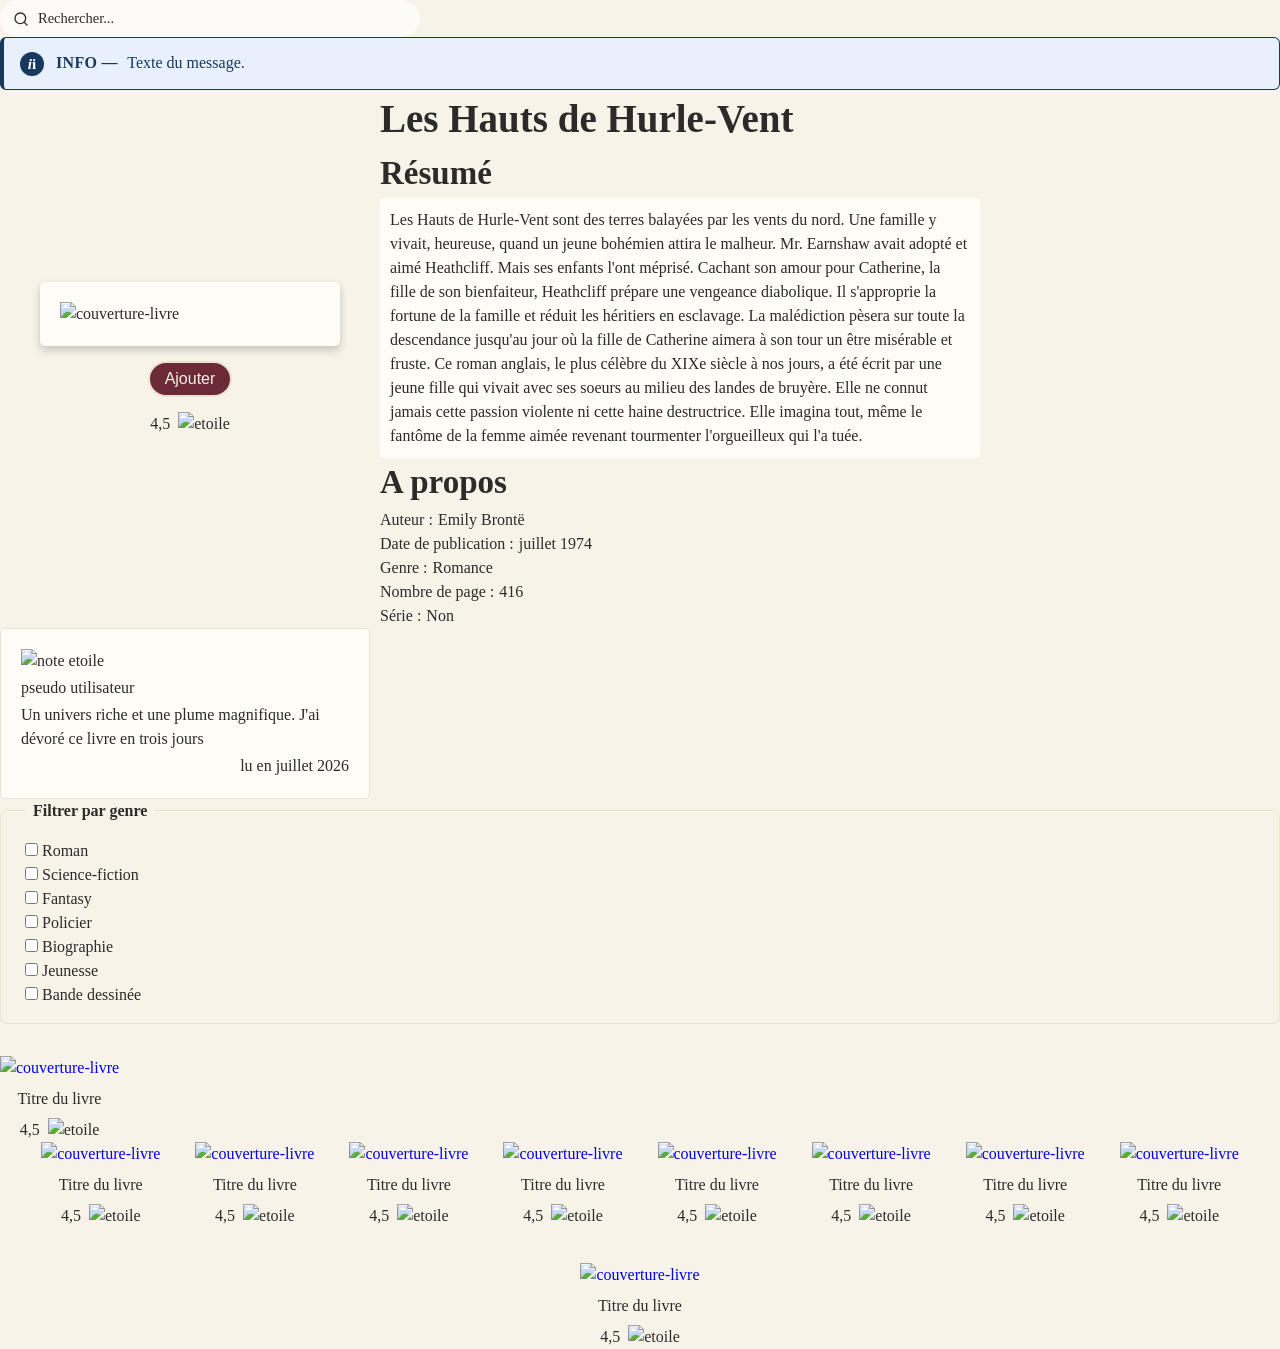
==== commit 454c8c5b: "feat(avis + donnees): message d'erreur" ====
--- a/css/composants.html
+++ b/css/composants.html
@@ -29,6 +29,11 @@
             </svg>
         </button>
     </div>
+    <div class="message message--info" role="status">
+        <span class="message__icone" aria-hidden="true">i</span>
+        <p class="message__texte"><span class="message__prefixe">Info —</span> Texte du message.</p>
+    </div>
+
     <div class="div-row">
 
         <!--template composant CARTE LIVRE HTML-->
--- a/css/composants.css
+++ b/css/composants.css
@@ -1,8 +1,4 @@
 /*//// COMPOSANTS VISUELS///////*
-
-
-
-
 
 ///// template composant CARTE LIVRE CSS  ///////*/
 
@@ -29,7 +25,6 @@
 .div-row {
   display: flex;
   flex-direction: row;
-  width: 1080px;
 }
 
 .infos-row {
@@ -41,9 +36,12 @@
 p.summury {
   background-color: #FFFCF7;
   padding: 10px;
-}
-
-
+
+}
+
+.div-infos-colomn {
+  width: 600px;
+}
 
 img.logo-nav {
   width: 150px;
@@ -93,6 +91,11 @@
   border-color: var(--border-focus);
   box-shadow: 0 0 0 3px var(--ring-focus);
   background: var(--bg);
+  background-color: #ffffffab;
+}
+
+input[type="text"] {
+  background-color: #ffffffab;
 }
 
 /* Bouton pour effacer, visible seulement quand il y a du texte */
@@ -128,6 +131,7 @@
   align-items: center;
   justify-content: center;
   gap: 7px;
+  position: relative;
 }
 
 .grille-flex-wrap {
@@ -218,20 +222,287 @@
   height: 24px;
 }
 
+
+/* LISTE DEROULANTE */
+.shelf {
+  position: relative;
+  display: inline-block;
+}
+
+/* Bouton (libellé + séparateur + flèche) */
+.shelf__trigger {
+  display: inline-flex;
+  align-items: stretch;
+  padding: 0;
+  border: 1px solid var(--secondaire-bouton);
+  border-radius: 6px;
+  background: var(--bouton);
+  color: var(--card);
+  font: inherit;
+  font-size: 0.95rem;
+  font-weight: 600;
+  cursor: pointer;
+  transition: background-color 0.15s ease;
+}
+
+.shelf__trigger:hover,
+.shelf__trigger[aria-expanded="true"] {
+  background: var(--secondaire-bouton);
+}
+
+.shelf__trigger:focus-visible,
+.shelf__item:focus-visible {
+  outline: 2px solid var(--bouton);
+  outline-offset: 2px;
+}
+
+.shelf__label {
+  padding: 0.6rem 1.1rem;
+  white-space: nowrap;
+}
+
+.shelf__arrow {
+  display: grid;
+  place-items: center;
+  padding: 0 0.7rem;
+  border-left: 1px solid var(--secondaire-bouton);
+}
+
+.shelf__arrow svg {
+  width: 12px;
+  height: 12px;
+  transition: transform 0.15s ease;
+}
+
+.shelf__trigger[aria-expanded="true"] .shelf__arrow svg {
+  transform: rotate(180deg);
+}
+
+/* Menu */
+.shelf__menu {
+  position: absolute;
+  top: calc(100% + 6px);
+  left: 0;
+  z-index: 10;
+  min-width: 100%;
+  width: max-content;
+  margin: 0;
+  padding: 0.35rem 0;
+  list-style: none;
+  background: var(--card);
+  border: 1px solid var(--bordure);
+  border-radius: 6px;
+  box-shadow: 0 6px 18px rgba(69, 22, 30, 0.12);
+}
+
+.shelf__menu[hidden] {
+  display: none;
+}
+
+.shelf__item {
+  display: flex;
+  align-items: center;
+  gap: 0.6rem;
+  padding: 0.55rem 1rem;
+  color: var(--text);
+  font-size: 0.92rem;
+  cursor: pointer;
+  user-select: none;
+}
+
+.shelf__item:hover,
+.shelf__item:focus {
+  background: var(--primaire);
+  outline: none;
+}
+
+.shelf__item:focus-visible {
+  outline: 2px solid var(--bouton);
+  outline-offset: -2px;
+}
+
+/* Coche sur l'élément choisi */
+.shelf__check {
+  width: 14px;
+  height: 14px;
+  flex: none;
+  color: var(--bouton);
+  visibility: hidden;
+}
+
+.shelf__item[aria-checked="true"] .shelf__check {
+  visibility: visible;
+}
+
+.shelf__item[aria-checked="true"] {
+  font-weight: 600;
+}
+
+.shelf__separator {
+  height: 1px;
+  margin: 0.35rem 0;
+  background: var(--bordure);
+}
+
+.shelf__item--action {
+  color: var(--bouton);
+}
+
+@media (prefers-reduced-motion: reduce) {
+
+  .shelf__trigger,
+  .shelf__arrow svg {
+    transition: none;
+  }
+}
+
+
 /* template avis utilisateur CSS////*/
 
 article {
   width: fit-content;
   background-color: var(--card);
-  padding: 25px;
+  padding: 20px;
   border: 1px solid var(--bordure);
   display: flex;
   flex-direction: column;
   gap: 3px;
   border-radius: 5px;
-  max-width: 500px;
+  max-width: 370px;
 }
 
 time {
   text-align: end;
+}
+
+.badge-ma-note {
+  position: relative;
+  top: 6px;
+  right: 6px;
+  width: 22px;
+  height: 22px;
+  pointer-events: none;
+}
+
+
+/* AVIS VIDE */
+.etat-vide-avis {
+  background: var(--card);
+  border: 1px solid var(--bordure);
+  border-radius: 5px;
+  padding: 40px 20px;
+  text-align: center;
+  display: flex;
+  flex-direction: column;
+  align-items: center;
+  gap: 12px;
+}
+
+.etat-vide-avis p:first-of-type {
+  font-weight: 500;
+  color: var(--text);
+  margin: 0;
+}
+
+.etat-vide-avis p:last-of-type {
+  color: var(--secondaire-text);
+  margin: 0;
+}
+
+/* ERREUR AVIS */
+.champ-erreur {
+  border-color: var(--erreur) !important;
+}
+
+.message-erreur {
+  color: var(--erreur);
+  font-size: 13px;
+  margin: 6px 0 0;
+}
+
+/* MESSAGES ERREURS*/
+.message {
+  display: flex;
+  align-items: flex-start;
+  gap: 0.75rem;
+  padding: 0.85rem 1rem;
+  border: 1px solid transparent;
+  border-left-width: 4px;
+  border-radius: 6px;
+  font-size: 1rem;
+  line-height: 1.4;
+}
+
+.message__icone {
+  flex: 0 0 auto;
+  display: inline-flex;
+  align-items: center;
+  justify-content: center;
+  width: 1.5rem;
+  height: 1.5rem;
+  border-radius: 50%;
+  font-weight: 700;
+  font-size: 0.95rem;
+  line-height: 1;
+}
+
+.message__texte {
+  margin: 0;
+}
+
+.message__prefixe {
+  font-weight: 700;
+  text-transform: uppercase;
+  letter-spacing: 0.02em;
+  margin-right: 0.35em;
+}
+
+/* --- Variante information --- */
+.message--info {
+  background-color: #e8f0fe;
+  border-color: #17395e;
+  color: #17395e;
+}
+
+.message--info .message__icone {
+  background-color: #17395e;
+  color: #ffffff;
+}
+
+.message--info .message__icone::before {
+  content: "i";
+  font-style: italic;
+  font-family: Georgia, "Times New Roman", serif;
+}
+
+/* --- Variante succès --- */
+.message--succes {
+  background-color: #e6f4ea;
+  border-color: #1e4620;
+  color: #1e4620;
+}
+
+.message--succes .message__icone {
+  background-color: #1e4620;
+  color: #ffffff;
+}
+
+.message--succes .message__icone::before {
+  content: "\2713";
+}
+
+/* --- Variante erreur --- */
+.message--erreur {
+  background-color: #fdecea;
+  border-color: #611a15;
+  color: #611a15;
+}
+
+.message--erreur .message__icone {
+  background-color: #611a15;
+  color: #ffffff;
+}
+
+.message--erreur .message__icone::before {
+  content: "\26A0";
 }
--- a/css/base.css
+++ b/css/base.css
@@ -11,10 +11,6 @@
     font-size: 16px;
     color: var(--text);
     background-color: var(--primaire);
-}
-
-main{
-    max-width: 1200px;
 }
 
 
--- a/css/mise-en-page.css
+++ b/css/mise-en-page.css
@@ -2,6 +2,7 @@
     display: flex;
     flex-wrap: wrap;
     gap: 0;
+    justify-content: space-between;
 }
 
 /*//// STYLE HEADER /////*/
@@ -138,4 +139,65 @@
     background-color: var(--bouton);
     color: var(--primaire);
     border-radius: 5px;
-}+}
+
+
+
+/*-- STYLE FORMULAIRE AVIS ----*/
+
+li.champ-saisie {
+    display: flex;
+    flex-direction: column;
+    width: fit-content;
+}
+
+.div-button-form {
+    display: flex;
+    flex-direction: row;
+    width: fit-content;
+    gap: 12px;
+}
+.div-formulaire-avis {
+    width: fit-content;
+    display: flex;
+    flex-direction: column;
+    align-items: center;
+    justify-content: center;
+    gap: 6px;
+    background-color: var(--card);
+    padding: 40px;
+}
+
+form {
+    display: flex;
+    flex-direction: column;
+    align-items: center;
+    justify-content: center;
+    gap: 12px;
+}
+
+
+/*//// INDEX.HTML ///////*/
+
+.div-fil-d\'actu {
+   /* background-color: var(--bouton);*/
+    width: 320px;
+}
+
+.div-recherche-livres {
+    width: 800px;
+}
+  
+.fil-d\'actu {
+    background-color: var(--bouton);
+    height: 400px;
+}
+
+h2.titre-fild\'actu {
+    text-align: center;
+}
+
+
+
+
+
--- a/css/tokens.css
+++ b/css/tokens.css
@@ -6,6 +6,7 @@
     --secondaire-bouton: #45161E;
     --text: #2D2B2A;
     --secondaire-text: #575350;
+    --erreur: #9C3B3B;
 }
 
 h1 {
@@ -32,7 +33,10 @@
     width: 100%;
     max-width: 1200px; 
     margin: auto;
-    padding: 40px 20px;
+    padding: 40px 0px;
+    display: flex;
+    flex-direction: row;
+    gap: 40px;
 }
 
 .card {
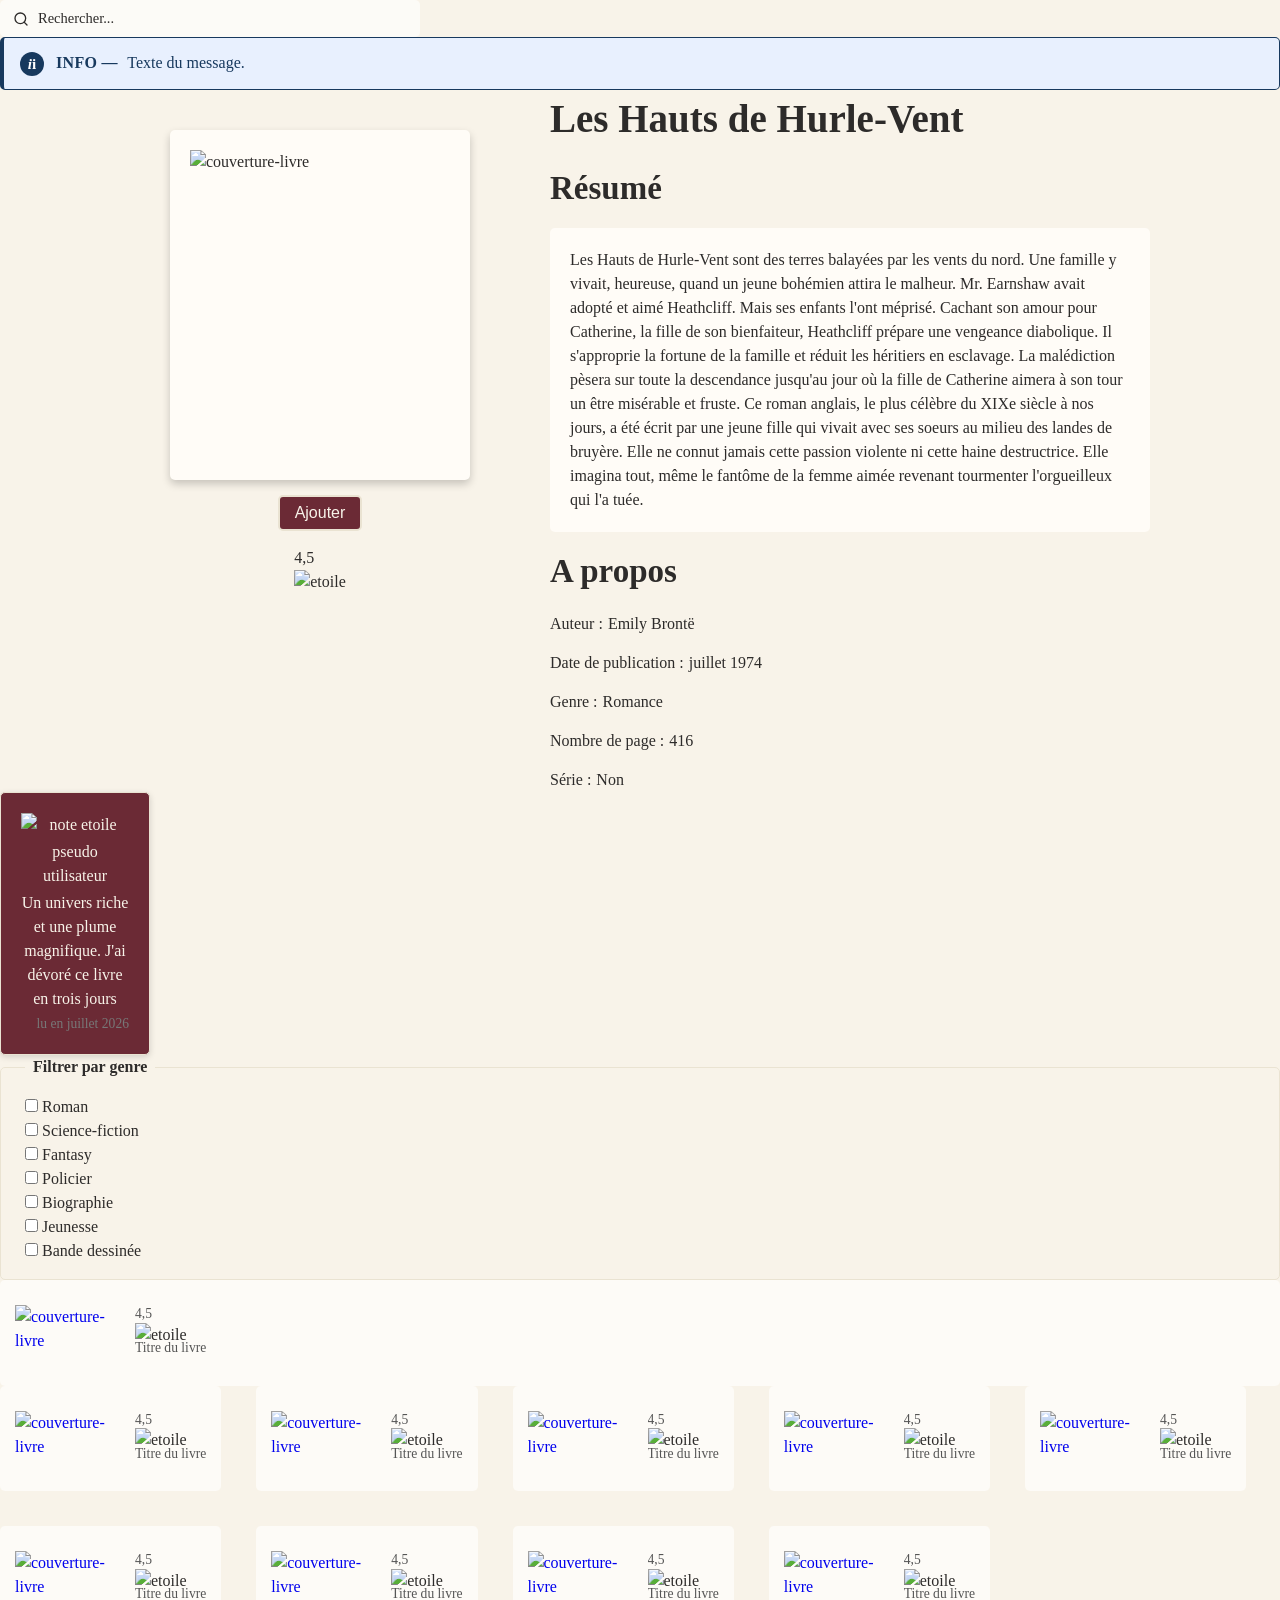
==== commit c23165a4: "clean: nettoyage du code" ====
--- a/css/composants.html
+++ b/css/composants.html
@@ -51,7 +51,7 @@
         <div class="div-infos-colomn">
             <h2>Les Hauts de Hurle-Vent</h2>
             <h3>Résumé</h3>
-            <p class="summury">Les Hauts de Hurle-Vent sont des terres balayées par les vents du nord. Une famille y
+            <p class="summary">Les Hauts de Hurle-Vent sont des terres balayées par les vents du nord. Une famille y
                 vivait,
                 heureuse, quand un jeune bohémien attira le malheur. Mr. Earnshaw avait adopté et aimé Heathcliff. Mais
                 ses
--- a/css/composants.css
+++ b/css/composants.css
@@ -1,9 +1,10 @@
 /*//// COMPOSANTS VISUELS///////*
 
 ///// template composant CARTE LIVRE CSS  ///////*/
-
 .couverture {
   width: 280px;
+  aspect-ratio: 2 / 3;
+  object-fit: cover;
 }
 
 .div-couverture-colomn {
@@ -11,20 +12,17 @@
   flex-direction: column;
   width: fit-content;
   align-items: center;
-  justify-content: center;
+  justify-content: flex-start;
   gap: 15px;
   padding: 40px;
 }
 
-.note-row {
+.div-row {
   display: flex;
   flex-direction: row;
-  gap: 8px;
-}
-
-.div-row {
-  display: flex;
-  flex-direction: row;
+  justify-content: center;
+  justify-items: center;
+  gap: 40px;
 }
 
 .infos-row {
@@ -33,14 +31,17 @@
   gap: 5px;
 }
 
-p.summury {
+p.summary {
   background-color: #FFFCF7;
-  padding: 10px;
-
+  padding: 20px;
+  border-radius: 5px;
 }
 
 .div-infos-colomn {
   width: 600px;
+  display: flex;
+  flex-direction: column;
+  gap: 15px;
 }
 
 img.logo-nav {
@@ -48,8 +49,7 @@
 }
 
 
-/* CHAMP DE SAISIE */
-
+/*//////// CHAMP DE SAISIE ///////// */
 .search-bar {
   position: relative;
   width: 100%;
@@ -96,9 +96,9 @@
 
 input[type="text"] {
   background-color: #ffffffab;
-}
-
-/* Bouton pour effacer, visible seulement quand il y a du texte */
+  border-radius: 5px;
+}
+
 .search-bar .clear-btn {
   position: absolute;
   right: 8px;
@@ -124,14 +124,27 @@
   display: flex;
 }
 
+
+
+
+/*//////// COMPOSANT GRILLE CARTE  ///////// */
+
+
 .div-couverture-colomn-index {
-  width: fit-content;
-  display: flex;
-  flex-direction: column;
-  align-items: center;
-  justify-content: center;
-  gap: 7px;
-  position: relative;
+  text-align: left;
+  display: grid;
+  grid-template-columns: 90px 1fr;
+  grid-template-rows: 30px;
+  grid-template-areas:
+    "photo pseudo"
+    "photo bio"
+    "photo bouton";
+  column-gap: 30px;
+  row-gap: 4px;
+  align-items: start;
+  background-color: #fdfbf7;
+  border-radius: 5px;
+  padding: 25px 15px
 }
 
 .grille-flex-wrap {
@@ -141,23 +154,14 @@
   width: fit-content;
   margin: auto;
   align-items: center;
-  justify-content: center;
-}
-
-.div-couverture-colomn.img {
-  width: 324px;
-  height: 381px;
-}
-
-
-
-/*//// template formulaire noter un livre CSS //////*/
-
+}
+
+
+/*//// FORMULAIRE DE NOTE D'UN LIVRE  //////*/
 fieldset {
   border: 1px solid var(--bordure);
-  border-radius: 8px;
+  border-radius: 5px;
   padding: 1rem 1.5rem;
-  margin-bottom: 2rem;
 }
 
 legend {
@@ -174,6 +178,7 @@
 .note-etoile input {
   position: absolute;
   opacity: 0;
+  animation: star-pop 120ms ease-out;
 }
 
 .note-etoile label {
@@ -185,17 +190,20 @@
   width: 0.5em;
   height: 1.5em;
   overflow: hidden;
+  animation: star-pop 120ms ease-out;
 }
 
 .note-etoile input:checked~label,
 .note-etoile label:hover,
 .note-etoile label:hover~label {
   color: #f5a623;
+  animation: star-pop 120ms ease-out;
 }
 
 .note-etoile input:focus-visible+label {
   outline: 2px solid #2563eb;
   outline-offset: 2px;
+  animation: star-pop 120ms ease-out;
 }
 
 .note-etoile label::before {
@@ -203,23 +211,57 @@
   position: absolute;
   top: 0;
   width: 1em;
+  animation: star-pop 120ms ease-out;
 }
 
 .note-etoile label.demi-gauche::before {
   left: 0;
+  animation: star-pop 120ms ease-out;
 }
 
 .note-etoile label.demi-droite::before {
   left: -0.5em;
-}
-
-.etoile-icon {
-  width: 25px;
-}
-
-.demie {
-  width: 15px;
-  height: 24px;
+  animation: star-pop 120ms ease-out;
+}
+
+.champ-saisie textarea {
+  field-sizing: content;
+  min-height: 80px;
+  max-height: 140vh;
+  width: 300px;
+}
+
+
+/*//// POP UP FORMULAIRE  //////*/
+/* Fond sombre qui recouvre toute la page, caché par défaut */
+.avis-modal-overlay {
+  position: fixed;
+  top: 0;
+  left: 0;
+  right: 0;
+  bottom: 0;
+  background: rgba(0, 0, 0, 0.5);
+
+  /* caché par défaut */
+  display: none;
+
+  /* pour centrer la fenêtre du formulaire */
+  align-items: center;
+  justify-content: center;
+}
+
+/* afficher la pop-up */
+.avis-modal-overlay.visible {
+  display: flex;
+}
+
+/* La petite fenêtre blanche qui contient le formulaire */
+.avis-modal-overlay .div-formulaire-avis {
+  background: white;
+  border-radius: 5px;
+  padding: 1.5rem;
+  width: 90%;
+  max-width: 400px;
 }
 
 
@@ -228,6 +270,7 @@
   position: relative;
   display: inline-block;
 }
+
 
 /* Bouton (libellé + séparateur + flèche) */
 .shelf__trigger {
@@ -235,7 +278,7 @@
   align-items: stretch;
   padding: 0;
   border: 1px solid var(--secondaire-bouton);
-  border-radius: 6px;
+  border-radius: 5px;
   background: var(--bouton);
   color: var(--card);
   font: inherit;
@@ -277,6 +320,7 @@
 .shelf__trigger[aria-expanded="true"] .shelf__arrow svg {
   transform: rotate(180deg);
 }
+
 
 /* Menu */
 .shelf__menu {
@@ -291,7 +335,7 @@
   list-style: none;
   background: var(--card);
   border: 1px solid var(--bordure);
-  border-radius: 6px;
+  border-radius: 5px;
   box-shadow: 0 6px 18px rgba(69, 22, 30, 0.12);
 }
 
@@ -320,6 +364,7 @@
   outline: 2px solid var(--bouton);
   outline-offset: -2px;
 }
+
 
 /* Coche sur l'élément choisi */
 .shelf__check {
@@ -357,22 +402,33 @@
 }
 
 
-/* template avis utilisateur CSS////*/
-
+
+
+
+
+/* COMPOSANT AVIS LIVRE.HTML CSS////*/
 article {
-  width: fit-content;
-  background-color: var(--card);
+  width: 150px;
+  text-align: center;
+  background-color: var(--bouton);
   padding: 20px;
   border: 1px solid var(--bordure);
   display: flex;
   flex-direction: column;
+  color: var(--primaire);
   gap: 3px;
   border-radius: 5px;
-  max-width: 370px;
+  max-width: 400px;
+  animation: card-appear 250ms ease-out;
+  box-shadow: 0 2px 6px rgba(0, 0, 0, 0.15);
+
 }
 
 time {
-  text-align: end;
+  text-align: right;
+  font-size: 0.85em;
+  color: #777;
+  margin: 0;
 }
 
 .badge-ma-note {
@@ -384,6 +440,34 @@
   pointer-events: none;
 }
 
+.icone-etoile {
+  width: 20px;
+  height: 20px;
+}
+
+.etoiles-avis {
+  display: flex;
+  gap: 2px;
+}
+
+.ligne-note {
+  display: flex;
+  align-items: center;
+  gap: 6px;
+}
+
+.etoiles-moyenne {
+  display: flex;
+  gap: 2px;
+}
+
+.moyenne-avis {
+  display: flex;
+  flex-direction: column;
+  align-items: center;
+  text-align: center;
+}
+
 
 /* AVIS VIDE */
 .etat-vide-avis {
@@ -409,16 +493,12 @@
   margin: 0;
 }
 
+
 /* ERREUR AVIS */
 .champ-erreur {
   border-color: var(--erreur) !important;
 }
 
-.message-erreur {
-  color: var(--erreur);
-  font-size: 13px;
-  margin: 6px 0 0;
-}
 
 /* MESSAGES ERREURS*/
 .message {
@@ -428,7 +508,7 @@
   padding: 0.85rem 1rem;
   border: 1px solid transparent;
   border-left-width: 4px;
-  border-radius: 6px;
+  border-radius: 5px;
   font-size: 1rem;
   line-height: 1.4;
 }
@@ -457,6 +537,7 @@
   margin-right: 0.35em;
 }
 
+
 /* --- Variante information --- */
 .message--info {
   background-color: #e8f0fe;
@@ -475,6 +556,7 @@
   font-family: Georgia, "Times New Roman", serif;
 }
 
+
 /* --- Variante succès --- */
 .message--succes {
   background-color: #e6f4ea;
@@ -491,6 +573,7 @@
   content: "\2713";
 }
 
+
 /* --- Variante erreur --- */
 .message--erreur {
   background-color: #fdecea;
--- a/css/base.css
+++ b/css/base.css
@@ -1,9 +1,13 @@
+
+
+/*///-----BASES CSS-----///*/
+
+
 *{
     margin: 0px;
     padding: 0px;
     box-sizing: border-box;
 }
-
 
 body{
     font-family: Roboto;
@@ -15,7 +19,6 @@
 
 
 /*////// styles titre ////// */
-
 h1{
     font-family: 'Times New Roman';
 }
--- a/css/mise-en-page.css
+++ b/css/mise-en-page.css
@@ -1,19 +1,15 @@
-.fil-activite {
-    display: flex;
-    flex-wrap: wrap;
-    gap: 0;
-    justify-content: space-between;
-}
+/*/////STYLE COMMUN A TOUTES LES PAGES //*/
+
 
 /*//// STYLE HEADER /////*/
-
-header{
+header {
     background-color: var(--bouton);
     color: var(--primaire);
 }
 
+
 /*//// STYLE NAV /////*/
-nav{
+nav {
     display: flex;
     flex-direction: row;
     align-items: center;
@@ -33,8 +29,7 @@
 }
 
 
-/*///// STYLE FOOTER */
-
+/*///// STYLE FOOTER //////*/
 footer {
     background-color: var(--bouton);
     color: var(--primaire);
@@ -85,15 +80,15 @@
     gap: 100px;
 }
 
-/*---- css bouton interaction---*/
-
+
+/*---- STYLE BOUTON ---*/
 button {
     background-color: var(--bouton);
     color: var(--primaire);
     padding: 7px;
     border-color: var(--secondaire-bouton);
     border-style: solid;
-    border-radius: 20px;
+    border-radius: 5px;
     padding-right: 15px;
     padding-left: 15px;
     text-align: center;
@@ -104,25 +99,22 @@
     font-size: 16px;
 }
 
-button.statut {
-    border-color: var(--bouton);
-    color: var(--bouton);
-    background-color: var(--primaire);
-}
-
-button:hover{
+button:hover {
     background-color: var(--primaire);
     color: var(--bouton);
     border-color: var(--bouton);
 }
 
-button:focus-visible{
+button:active {
     background-color: var(--primaire);
     color: var(--bouton);
     border-color: var(--bouton);
-}
-
-button:disabled{
+    animation: button-press 120ms ease-out;
+    box-shadow: 0 0 0 rgba(0, 0, 0, 0.2);
+    transition: box-shadow 120ms ease-out;
+}
+
+button:disabled {
     background-color: rgba(128, 128, 128, 0.709);
     color: black;
     border-color: black;
@@ -135,69 +127,611 @@
     height: auto;
 }
 
+
+
+
+/*// ------STYLE CSS PAGE INDEX--------///*/
+
+
+/*///// CSS FIL D'ACTUALITE //////*/
+.fil-activite {
+    display: flex;
+    flex-wrap: wrap;
+    gap: 0;
+    justify-content: space-between;
+}
+
+
+.div-fil-dactu {
+    width: 360px;
+    display: flex;
+    flex-direction: column;
+    gap: 10px;
+    background-color: #eae3d2a1;
+    padding: 9px;
+    padding-left: 18px;
+    padding-right: 18px;
+    border-radius: 5px;
+}
+
+.fil-dactu {
+    background-color: var(--bouton);
+    color: var(--primaire);
+    height: fit-content;
+    padding: 14px;
+    display: flex;
+    flex-direction: column;
+    gap: 14px;
+    border-radius: 5px;
+}
+
+h2.titre-fil-dactu {
+    text-align: center;
+}
+
+.div-recherche-livres {
+    width: 800px;
+    display: flex;
+    flex-direction: column;
+    gap: 10px;
+}
+
+
+
+.carte-avis {
+    display: flex;
+    flex-direction: row;
+    width: fit-content;
+    align-items: flex-start;
+    gap: 12px;
+    background-color: #fdfbf7;
+    border-radius: 5px;
+    padding: 15px;
+    box-shadow: 0 2px 6px rgba(0, 0, 0, 0.15);
+    animation: card-appear 250ms ease-out;
+}
+
+.carte-photo-profil {
+    width: 50px;
+    height: 50px;
+    border-radius: 50%;
+    object-fit: cover;
+    flex-shrink: 0;
+}
+
+.carte-pseudo {
+    font-weight: bold;
+    color: #6b2a38;
+    margin: 0 0 5px 0;
+}
+
+.carte-date {
+    font-size: 0.85em;
+    color: #777;
+    margin: 0 0 10px 0;
+}
+
+.carte-commentaire {
+    margin: 0;
+    color: var(--secondaire-text);
+}
+
+.carte-titre-livre {
+    font-weight: bold;
+    color: var(--text);
+    margin: 0 0 4px 0;
+}
+
+
+/*//// CSS RECHERCHER LIVRES /////*/
+
+select#select-genre {
+    background-color: var(--bouton);
+    border-color: var(--bordure);
+    padding: 5px;
+    color: var(--primaire);
+    border-radius: 5px;
+}
+
+select#select-tri {
+    background-color: var(--bouton);
+    border-color: var(--bordure);
+    padding: 5px;
+    color: var(--primaire);
+    border-radius: 5px;
+}
+
+.div-filtrage {
+    width: fit-content;
+    display: flex;
+    flex-direction: column;
+    gap: 5px;
+}
+
+/*-- STYLE FORMULAIRE AVIS ----*/
+li.champ-saisie {
+    display: flex;
+    flex-direction: column;
+    width: fit-content;
+}
+
+.div-button-form {
+    display: flex;
+    flex-direction: row;
+    width: fit-content;
+    gap: 12px;
+    animation: button-press 120ms ease-out;
+    box-shadow: 0 0 0 rgba(0, 0, 0, 0.2);
+    transition: box-shadow 120ms ease-out;
+}
+
+.div-formulaire-avis {
+    width: fit-content;
+    display: flex;
+    flex-direction: column;
+    align-items: center;
+    justify-content: center;
+    gap: 15px;
+    background-color: var(--card);
+    padding: 40px;
+}
+
+form {
+    display: flex;
+    flex-direction: column;
+    align-items: center;
+    justify-content: center;
+    gap: 20px;
+}
+
+
+
+
+
+/*///-----STYLE CSS PAGE PROFIL-----////*/
+
+.container-profil {
+    display: flex;
+    flex-direction: column;
+    flex-wrap: wrap;
+    width: 100%;
+    max-width: 100%;
+    gap: 16px;
+}
+
 .div-photo {
     background-color: var(--bouton);
     color: var(--primaire);
     border-radius: 5px;
-}
-
-
-
-/*-- STYLE FORMULAIRE AVIS ----*/
-
-li.champ-saisie {
-    display: flex;
-    flex-direction: column;
-    width: fit-content;
-}
-
-.div-button-form {
-    display: flex;
-    flex-direction: row;
-    width: fit-content;
-    gap: 12px;
-}
-.div-formulaire-avis {
-    width: fit-content;
-    display: flex;
-    flex-direction: column;
+    padding: 20px;
+    gap: 40px;
+    width: fit-content;
+    max-width: 1200px;
+    padding-left: 110px;
+    display: grid;
+    grid-template-rows: 20px;
+    padding-top: 90px;
+}
+
+img.img-amis {
+    grid-area: photo;
+    width: 90px;
+    height: 90px;
+    border-radius: 50%;
+    object-fit: cover;
+    display: block;
+}
+
+img.photo-profil {
+    width: 200px;
+    height: 200px;
+    border-radius: 50%;
+}
+
+div#liste-amis-profil {
+    background-color: var(--bouton);
+    color: var(--primaire);
+    padding: 15px;
+    width: fit-content;
+    margin: 0px;
+    border-radius: 5px;
+}
+
+div#liste-recco-amis-profil {
+    background-color: var(--secondaire-bouton);
+    color: var(--primaire);
+    padding: 15px;
+    width: fit-content;
+    margin: 0px;
+    border-radius: 5px;
+
+}
+
+.div-mes-amis {
+    display: flex;
+    flex-direction: column;
+    gap: 10px;
+    width: 560px;
+}
+
+.liste-avis {
+    display: flex;
+    flex-direction: column;
+    gap: 10px;
+}
+
+.div-mes-activites {
+    display: flex;
+    flex-direction: column;
+    gap: 10px;
+}
+
+.div-amis {
+    display: flex;
+    flex-direction: column;
+    gap: 30px;
+}
+
+
+img.couverture-card-profil {
+    width: 140px;
+    object-fit: cover;
+    border-radius: 5px;
+    box-shadow: 0 2px 5px rgba(0, 0, 0, 0.2);
+    flex-shrink: 0;
+}
+
+.ligne-note-date {
+    display: flex;
+    align-items: center;
+    gap: 8px;
+    margin: 0;
+    font-size: 0.75em;
+    color: #777;
+}
+
+.note {
+    background-color: #6b2a38;
+    color: #fff;
+    border-radius: 5px;
+    padding: 2px 10px;
+    font-size: 0.95em;
+    white-space: nowrap;
+}
+
+.carte-avis>div {
+    display: flex;
+    flex-direction: column;
+    flex: 1;
+    min-width: 0;
+}
+
+
+.carte-avis>div>p:first-child {
+    margin: 0 0 6px 0;
+    font-size: 16px;
+    line-height: 1.4;
+    display: -webkit-box;
+    -webkit-line-clamp: 3;
+    -webkit-box-orient: vertical;
+    overflow: hidden;
+    color: var(--text);
+}
+
+
+
+.div-couverture-colomn-index h5 {
+    grid-area: pseudo;
+    color: var(--text);
+    margin: 0;
+    font-size: 1em;
+}
+
+.div-couverture-colomn-index p {
+    grid-area: bio;
+    margin: 0;
+    font-size: 0.85em;
+    color: #555;
+    line-height: 1.3;
+    display: -webkit-box;
+    -webkit-line-clamp: 2;
+    -webkit-box-orient: vertical;
+    overflow: hidden;
+}
+
+.bouton-retirer {
+    grid-area: bouton;
+    justify-self: start;
+    margin-top: 4px;
+}
+
+.bouton-ajouter {
+    grid-area: bouton;
+    justify-self: start;
+    margin-top: 4px;
+}
+
+h1.pseudo {
+    padding-left: 230px;
+}
+
+
+.div-bio-stat {
+    display: flex;
+    flex-direction: row;
+    gap: 40px;
+    flex-wrap: wrap;
     align-items: center;
     justify-content: center;
-    gap: 6px;
+}
+
+p.biographie {
     background-color: var(--card);
-    padding: 40px;
-}
-
-form {
-    display: flex;
-    flex-direction: column;
+    width: fit-content;
+    height: 150px;
+    padding: 20px;
+    border-radius: 5px;
+    box-shadow: 0 2px 6px rgba(0, 0, 0, 0.15);
+}
+
+h3.stat-lu {
+    font-size: 50px;
+}
+
+h3.stat-en-cours {
+    font-size: 50px;
+}
+
+h3.stat-pile-a-lire {
+    font-size: 50px;
+}
+
+
+
+.container-profil {
+    width: 100%;
+    max-width: 1200px;
+    margin: auto;
+    padding: 40px 0px;
+    display: flex;
+    flex-direction: row;
+    gap: 100px;
+    flex-wrap: wrap;
     align-items: center;
     justify-content: center;
-    gap: 12px;
-}
-
-
-/*//// INDEX.HTML ///////*/
-
-.div-fil-d\'actu {
-   /* background-color: var(--bouton);*/
-    width: 320px;
-}
-
-.div-recherche-livres {
-    width: 800px;
-}
-  
-.fil-d\'actu {
-    background-color: var(--bouton);
-    height: 400px;
-}
-
-h2.titre-fild\'actu {
-    text-align: center;
-}
-
-
-
-
-
+}
+
+.div-couverture-colomn-index-livre {
+    display: flex;
+    column-gap: 25px;
+    row-gap: 15px;
+    align-items: center;
+    text-align: left;
+    border-radius: 5px;
+    padding: 15px 20px;
+    flex: 1 1 280px;
+    max-width: 380px;
+}
+
+.article-livre {
+    width: 100%;
+    background-color: var(--card);
+    padding: 20px;
+    border: 1px solid var(--bordure);
+    display: flex;
+    flex-direction: column;
+    gap: 3px;
+    border-radius: 5px;
+    animation: card-appear 250ms ease-out;
+    color: var(--text);
+}
+
+.article-livre h5 {
+    margin: 0;
+    line-height: 1.3em;
+    min-height: 2.6em;
+    display: -webkit-box;
+    -webkit-line-clamp: 2;
+    -webkit-box-orient: vertical;
+    overflow: hidden;
+    text-overflow: ellipsis;
+}
+
+.article-livre p {
+    margin: 0;
+    white-space: nowrap;
+    overflow: hidden;
+    text-overflow: ellipsis;
+}
+
+.article-livre img {
+    width: 100%;
+    aspect-ratio: 140 / 190;
+    object-fit: cover;
+    display: block;
+    border-radius: 5px;
+}
+
+html,
+body {
+    max-width: 100%;
+    overflow-x: hidden;
+}
+
+img {
+    max-width: 100%;
+    height: auto;
+}
+
+
+@media (max-width: 768px) {
+
+    .container-profil {
+        flex-direction: column;
+        align-items: stretch;
+        width: 100%;
+        padding: 0 12px;
+        gap: 16px;
+    }
+
+
+    .container-profil>* {
+        width: 100%;
+        min-width: 0;
+        max-width: 100%;
+    }
+
+    .div-bio-stat {
+        flex-direction: column;
+        gap: 12px;
+    }
+
+    .container-fil-activite,
+    .div-row {
+        flex-direction: column;
+        width: 100%;
+    }
+}
+
+
+@media (max-width: 480px) {
+
+    .container-profil {
+        padding: 0 8px;
+        gap: 75px;
+    }
+}
+
+
+/*//------STYLE CSS PAGE LIVRE------//*/
+
+.container-livre {
+    width: fit-content;
+    max-width: 1200px;
+    margin: auto;
+    padding: 40px 0px;
+    display: flex;
+    flex-direction: row;
+    flex-wrap: wrap;
+    align-items: center;
+    justify-content: center;
+
+}
+
+div#contenu-fiche-livre {
+    display: flex;
+    flex-direction: row;
+    gap: 20px;
+    flex-wrap: wrap;
+}
+
+.div-avis {
+    display: flex;
+    flex-direction: column;
+    gap: 10px;
+}
+
+article.article-avis {
+    width: 430px;
+    background-color: #fdfbf7;
+    border: 2px solid #6b2a38;
+    border-radius: 5px;
+    padding: 16px 20px;
+    margin-bottom: 14px;
+    text-align: left;
+}
+
+p.valeur-pseudo {
+    font-weight: bold;
+    color: #6b2a38;
+}
+
+.img-avatar {
+  width: 45px;
+  height: 45px;
+  border-radius: 50%;
+  object-fit: cover;
+}
+
+.entete-avis {
+    display: flex;
+    align-items: center;
+    gap: 20px;
+}
+
+p.commentaire-avis-livre {
+    margin: 8px 0 8px 0;
+    line-height: 1.5;
+    color: var(--text);
+}
+
+@media (max-width: 480px) {
+
+    /* ===== HEADER ===== */
+    header {
+        width: 100%;
+    }
+
+    header nav {
+        width: 100%;
+        display: flex;
+        justify-content: space-between;
+        align-items: center;
+        padding: 12px 16px;
+    }
+
+    /* ===== CONTENEUR PRINCIPAL ===== */
+    main {
+        width: 100%;
+    }
+
+    .container-livre {
+        width: 100%;
+        display: flex;
+        flex-direction: column;
+    }
+
+    #contenu-fiche-livre {
+        width: 100%;
+        display: flex;
+        flex-direction: column;
+        gap: 24px;
+    }
+
+    /* ===== COLONNE COUVERTURE ===== */
+    .div-row.fil-activite {
+        width: 100%;
+        display: flex;
+        flex-direction: column;
+        align-items: center;
+    }
+
+    /* ===== COLONNE INFOS ===== */
+    .div-infos-colomn {
+        width: 100%;
+        display: flex;
+        flex-direction: column;
+        gap: 12px;
+        padding: 0 8px;
+    }
+
+    /* ===== TEXTES ===== */
+    .titre-livre {
+        font-size: 24px;
+    }
+
+    h2 {
+        font-size: 20px;
+    }
+
+    .div-infos-colomn p {
+        font-size: 16px;
+        line-height: 1.5;
+    }
+
+    /* ===== FOOTER ===== */
+    footer {
+        width: 100%;
+        padding: 16px;
+    }
+}
--- a/css/tokens.css
+++ b/css/tokens.css
@@ -37,6 +37,7 @@
     display: flex;
     flex-direction: row;
     gap: 40px;
+    flex-wrap: wrap;
 }
 
 .card {
@@ -45,4 +46,6 @@
     background: var(--card);
     box-shadow: 0 4px 8px rgba(0, 0, 0, 0.2);
     border-radius: 5px;
+    animation: card-appear 250ms ease-out;
+    height: 350px;
 }
